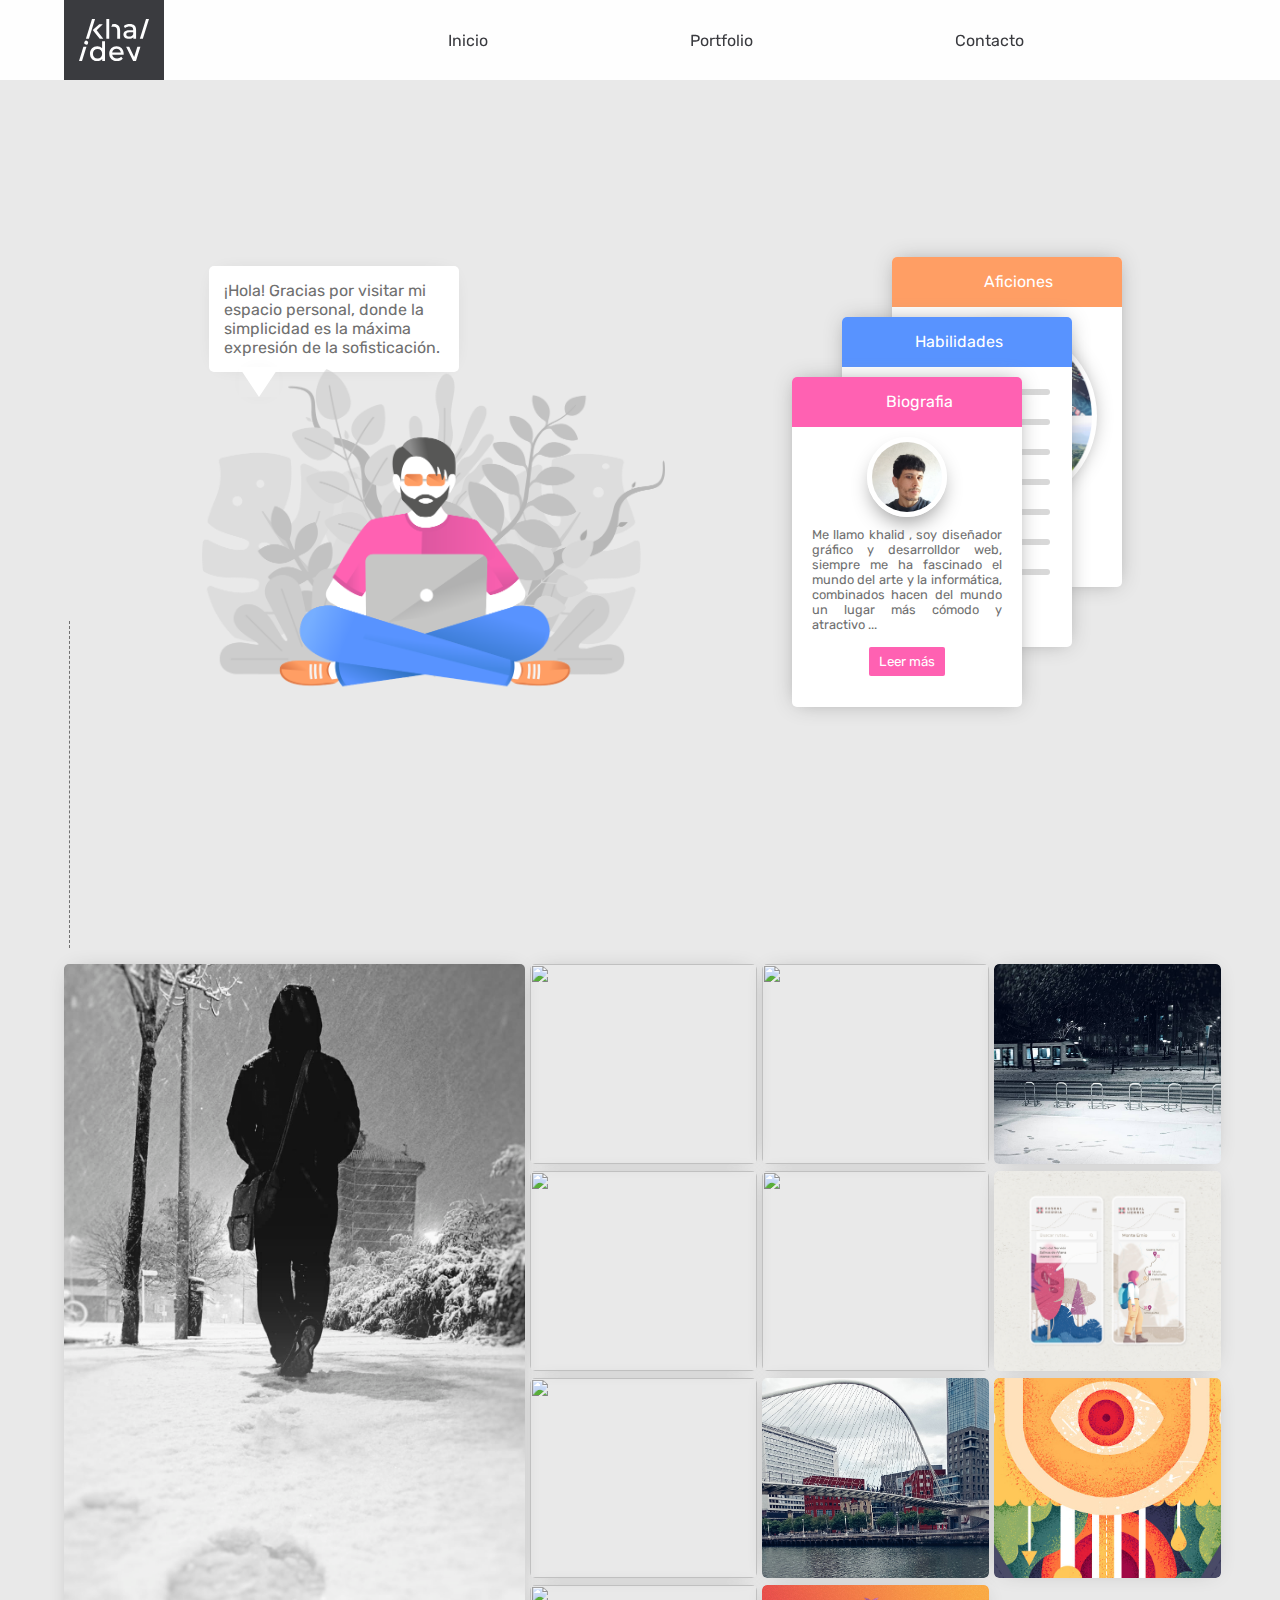
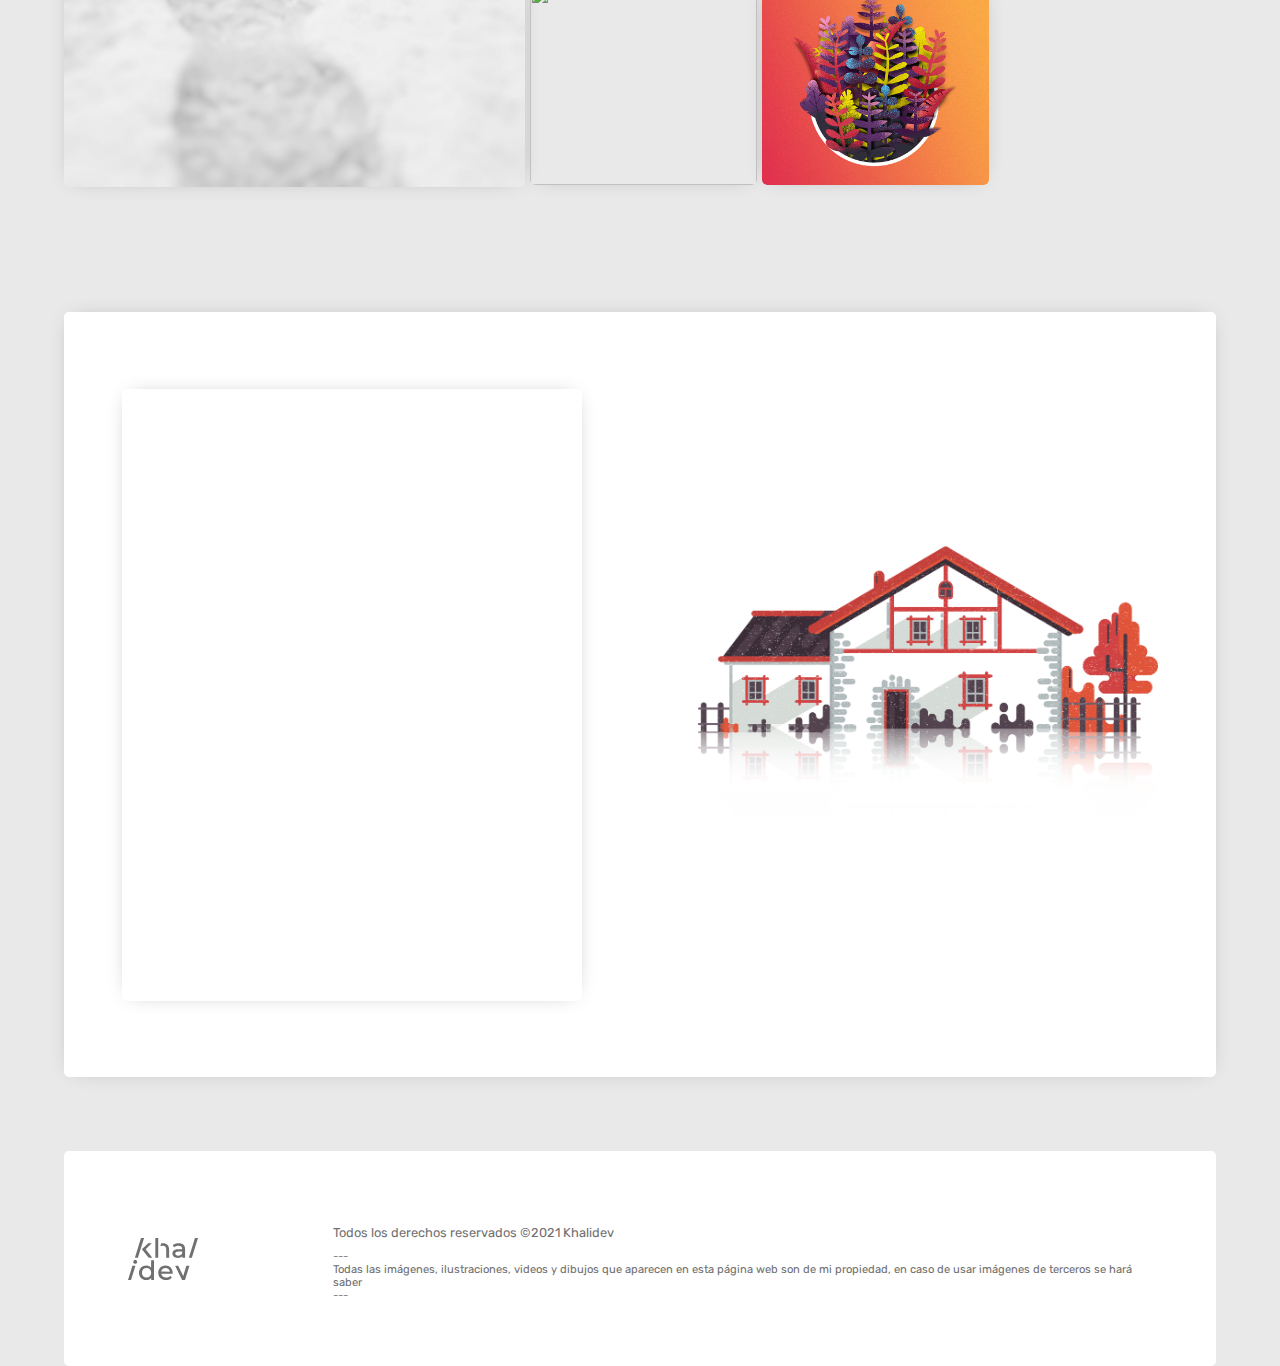
==== index.html @ 87f16b7a "Update index.html" ====
<!DOCTYPE html>
<html lang="es">
  <head>
    
    <meta charset="UTF-8" />
    <meta http-equiv="X-UA-Compatible" content="IE=edge" />
    <meta name="viewport" content="width=device-width, initial-scale=1.0" />
    <link rel="stylesheet" href="style.css" />
    
    <link href="https://kit-pro.fontawesome.com/releases/v5.15.3/css/pro.min.css" rel="stylesheet">
    <title>Document</title>
  </head>
  <body id="body" >

    
    <header class="header" id="header">

      <svg class="logo" width="200px" xmlns="http://www.w3.org/2000/svg" viewBox="0 0 335.18 202.03"><defs>
       <linearGradient id="grad1"
       x1="100%" y1="20%" x2="50%" y2="100%">
       <stop offset="0" stop-color="#cea345"/>
       <stop offset="1" stop-color="#80571b"/>
   </linearGradient>
      </defs><path class="h" d="M211.08,146.17V89.8H197.24v94.73h13.84V148.86a22.43,22.43,0,0,1,.13-3.08Z" transform="translate(-66.35 -89.8)"/><path class="h" d="M225.49,127.65a29.51,29.51,0,0,1,4.55-.57,34,34,0,0,1,3.78,0H234a17.45,17.45,0,0,1,5.76,1.41c.13,0,.19.06.32.12,6.15,2.57,9.29,8.52,9.29,17.56v38.36h13.83V144.76c0-19.28-10.5-30.24-28.88-30.24a39.64,39.64,0,0,0-8.91,1l-4,13.13a.53.53,0,0,0,.19-.06A28.27,28.27,0,0,1,225.49,127.65Z" transform="translate(-66.35 -89.8)"/><path class="r" d="M326.48,177.1v7.43h13.2V142.77c0-18.51-10.31-28.25-29.85-28.25-11.27,0-21.27,3.14-28.57,8.84l-.45.45,5.9,10.63.7-.64c5.19-4.42,13.2-7.11,21-7.11,11.34,0,17.42,5.38,17.42,15.63v1.6h-18.7c-24.34,0-28,12.88-28,20.63,0,12.42,10.44,20.75,25.88,20.75C314.57,185.3,321.94,182.48,326.48,177.1Zm-33.69-13c0-6.6,4.93-9.8,14.93-9.8h18.12v8.58C323,170.12,316,174.22,307,174.22S292.79,170.5,292.79,164.1Z" transform="translate(-66.35 -89.8)"/><path class="t" d="M177,230.52c-5.58-6.08-13.58-9.48-22.87-9.48C133.51,221,119,235.58,119,256.4c0,18.06,10.83,31.45,27.16,34.65a40,40,0,0,0,8,.77,36,36,0,0,0,7.56-.77,28.3,28.3,0,0,0,15.88-9.28v9.28h13.26V196.26H177Zm-21.85,49c-13,0-22.09-9.55-22.09-23.13s9.09-23.06,22.09-23.06,22,9.48,22,23.06S168.1,279.53,155.16,279.53Z" transform="translate(-66.35 -89.8)"/><path class="y" d="M246.05,221c-20.24,0-34.84,14.8-34.84,35.36,0,18.06,11.53,31.45,28.89,34.65a43.26,43.26,0,0,0,8.39.77,44.31,44.31,0,0,0,8.39-.77,32.1,32.1,0,0,0,19-10.5l.38-.51-7.75-9.16-.64.7c-4.74,5.25-11.15,7.88-19,7.88-12.68,0-21.84-7-23.7-18.25H280l.13-.71c.06-1.15.25-2.69.25-3.71C280.38,235.65,266.23,221,246.05,221Zm-20.88,29.79C226.71,240.13,235,233,246.05,233s19.28,7.17,20.82,17.87Z" transform="translate(-66.35 -89.8)"/><polygon class="u" points="66.12 53.51 74.2 63.57 99.15 94.54 99.37 94.82 116.47 94.82 84.54 54.3 84.6 54.23 113.94 25.42 96.9 25.42 76.58 43.99 66.12 53.51"/><path class="i" d="M107.22,197.16a9.12,9.12,0,1,0,2.87,6.62,9.48,9.48,0,0,0-.5-3A9.13,9.13,0,0,0,107.22,197.16Z" transform="translate(-66.35 -89.8)"/><polygon class="o" points="0 201.24 14.5 201.24 35.61 133.09 21.11 133.09 0 201.24"/><polygon class="p" points="62.29 0.05 33.01 94.79 47.51 94.79 76.8 0.05 62.29 0.05"/><polygon class="p" points="279.47 133.1 264.54 181.47 264.22 182.49 240.39 133.1 229.31 133.1 225.66 133.1 259.23 201.26 272.87 201.26 294.01 133.1 287.6 133.1 279.47 133.1"/><polygon class="p" points="320.68 0 291.3 94.74 305.8 94.74 335.18 0 320.68 0"/>
     </svg>

     <i class="far fa-adjust" id="btn-modo"></i>
     <i class="far fa-align-right" id="btn-menu"></i>
     
     

     <nav id="menu" class="menu">

      
       <a id="menu-home" href="#home">Inicio</a>

       <a id="menu-portfolio" href="#portfolio">Portfolio</a>

       <a id="menu-contacto" href="#contacto">Contacto</a>
     </nav> 
   
    </header>
    
      

      <section id="home" class="home">
        

        <div class="media">

          <a href="https://www.behance.net/khalidev" target="_blanc"><i class="fab fa-behance"></i></a>
          <a href="mailto:khalidev21@gmail.com"><i class="fal fa-envelope-open"></i></a>
          <a href=""><i class="fab fa-instagram"></i></a>
          <a href=""><i class="fab fa-whatsapp"></i></a>
          <div class="linea"></div>
         

        </div>
    
        <div class="bienvenida">
          <div class="imagen">
            <div class="texto"><p>¡Hola! Gracias por visitar mi espacio personal, donde la simplicidad es la máxima expresión de la sofisticación.</p></div>

            <img id="coding" src="fotos/coding.png" alt="">
          </div>

       

          </div>
       <div class="tarjetas" id="tarjetas">
         

       <article id="biografia" class="biografia">
          <div  class="a" id="biografia-a">
            <i class="fas fa-user-astronaut"></i>
            <p>Biografia</p>
          </div>
          <div class="b">
            <div class="imagen"><img src="fotos/khalid-img.jpg" width="80px">
            </div>
            <div class="texto">
              
            
              <p> Me llamo <strong> khalid </strong>, soy diseñador gráfico y desarrolldor web, siempre me ha fascinado el mundo del arte y la informática, combinados hacen del mundo un lugar más cómodo y atractivo ... </p>
              <button>Leer más</button>
            </div>
          </div>

       </article>

       <article id="habilidades" class="habilidades">
          <div class="a" id="habilidades-a">
            <i class="fas fa-drafting-compass"></i>
            <p>Habilidades</p>
          </div>
          <div class="b">
            <div class="habilidad">
              <p>HTML</p>
              <div class="barra">
                <div class="progreso">

                </div>
              </div>
            </div>
            <div class="habilidad">
              <P>Css</P>
              <div class="barra">
                <div class="progreso">

                </div>
              </div>
            </div>
            <div class="habilidad" >
              <p>JS</p>
              <div class="barra" >
                <div class="progreso-js">

                </div>
              </div>
            </div>
            <div class="habilidad">
              <p>Ps</p>
              <div class="barra">
                <div class="progreso">

                </div>
              </div>
            </div>
            <div class="habilidad">
              <p>Ai</p>
              <div class="barra">
                <div class="progreso">

                </div>
              </div>
            </div>
            <div class="habilidad">
              <p>In</p>
              <div class="barra">
                <div class="progreso">

                </div>
              </div>
            </div>
            <div class="habilidad">
              <p>Ae</p>
              <div class="barra">
                <div class="progreso-ae">

                </div>
              </div>
            </div> 
            <button> <a href="habilidades.html"> Leer mas</a></button>
          </div>
          

       </article>

       <article id="aficiones" class="aficiones">
          <div class="a" id="aficiones-a">
            <i class="far fa-bow-arrow"></i>
            <p>Aficiones</p>
          </div>
          <div class="b">
           <div ><img src="fotos/aficiones.png" alt=""></div>
           <button>saber mas</button>
          </div>
          
        

       </article>
       

      </div>

    </section>
    <section id="portfolio" class="portfolio">
      <article class="texto">
       
        
        <a href="https://www.behance.net/khalidev" target="_blank"><img src="fotos/fotografia/music-app.jpg" alt=""></a>
     
      </article>
      <article class="galeria">

        <div><a href="https://www.behance.net/gallery/64428517/A-STRANGE-NIGHT" target="_blank"><img src="https://mir-s3-cdn-cf.behance.net/project_modules/1400_opt_1/34a15764428517.5ad1f5fb1f01d.jpg" alt=""></a></div>

        <div><a href="https://www.behance.net/gallery/63080937/Ilustracion-monumentos-de-Avila-1" target="_blank"><img src="https://mir-s3-cdn-cf.behance.net/project_modules/1400_opt_1/d53bc663080937.5aa58a9c03fe1.jpg" alt=""></a></div>

        <div><a href="https://www.behance.net/gallery/67182737/Floristeria-Prototipo"target="_blank"><img src="fotos/fotografia/foto-portada.jpg" alt="tranvia-vitoria"></a>
        </div>

        <div><a href="https://www.behance.net/gallery/62790131/Illustration-Riding-a-bicycle"target="_blank"><img src="https://mir-s3-cdn-cf.behance.net/project_modules/fs/9aab5d62790131.5a9c0e8bc2533.jpg" alt=""></a></div>
        <div><a href="https://www.behance.net/gallery/62873861/Illustration-paper-cutout-effect"target="_blank"><img src="https://mir-s3-cdn-cf.behance.net/project_modules/1400_opt_1/26221262873861.60de1290b6547.jpg" alt=""></a></div>
        <div><a href="https://www.behance.net/gallery/109881727/EH-web" target="_blank"><img src="fotos/app.jpg" alt=""></a></div>
     

        <div><a href="https://www.behance.net/gallery/66585947/Prototipo-diseno-web" target="_blank"><img src="https://mir-s3-cdn-cf.behance.net/project_modules/1400_opt_1/b67de166585947.60ddee6d0ebde.jpg" alt=""></a></div>
         <div><a href="https://www.behance.net/gallery/67182737/Floristeria-Prototipo"target="_blank"><img src="fotos/fotografia/foto-portada2.jpg" alt="bilbao"></a>
        </div>

        <div><a href="https://www.behance.net/gallery/63915689/The-last-amazigh"target="_blank"><img src="fotos/bereber.jpg" alt=""></a></div>
        <div><a href="https://www.behance.net/gallery/65014343/landscape-illustration"target="_blank"><img src="https://mir-s3-cdn-cf.behance.net/project_modules/1400_opt_1/89a29e65014343.5ae5e5d813767.jpg" alt=""></a></div>
        <div><a href="https://www.behance.net/gallery/67182737/Floristeria-Prototipo"target="_blank"><img src="fotos/floresteria.png"></a>
        </div>

      </article>
      
    </section>
    <section id="contacto" class="contacto">
      <article class="lienzo">
       
        
        <div class="formulario">
          <iframe src="https://www.google.com/maps/embed?pb=!1m18!1m12!1m3!1d46798.21063918236!2d-2.7121776652515006!3d42.85409453656936!2m3!1f0!2f0!3f0!3m2!1i1024!2i768!4f13.1!3m3!1m2!1s0xd4fc2377d3d8f5b%3A0x9c6eb78c91ab49c9!2sVitoria-Gasteiz%2C%20%C3%81lava!5e0!3m2!1ses!2ses!4v1626201306445!5m2!1ses!2ses" width="100%" height="100%" style="border-radius: 5px;" allowfullscreen="" loading="lazy"></iframe>
        </div>
        <div class="ilustracion"><img id="etxe" src="fotos/etxe2.png" alt=""></div>
      </article>

    </section>
    <footer>
      <div ><svg class="logofoter" width="70px" xmlns="http://www.w3.org/2000/svg" viewBox="0 0 335.18 202.03"><defs>
        <linearGradient id="grad1"
        x1="100%" y1="20%" x2="50%" y2="100%">
        <stop offset="0" stop-color="#cea345"/>
        <stop offset="1" stop-color="#80571b"/>
    </linearGradient>
       </defs><path class="h" d="M211.08,146.17V89.8H197.24v94.73h13.84V148.86a22.43,22.43,0,0,1,.13-3.08Z" transform="translate(-66.35 -89.8)"/><path class="h" d="M225.49,127.65a29.51,29.51,0,0,1,4.55-.57,34,34,0,0,1,3.78,0H234a17.45,17.45,0,0,1,5.76,1.41c.13,0,.19.06.32.12,6.15,2.57,9.29,8.52,9.29,17.56v38.36h13.83V144.76c0-19.28-10.5-30.24-28.88-30.24a39.64,39.64,0,0,0-8.91,1l-4,13.13a.53.53,0,0,0,.19-.06A28.27,28.27,0,0,1,225.49,127.65Z" transform="translate(-66.35 -89.8)"/><path class="r" d="M326.48,177.1v7.43h13.2V142.77c0-18.51-10.31-28.25-29.85-28.25-11.27,0-21.27,3.14-28.57,8.84l-.45.45,5.9,10.63.7-.64c5.19-4.42,13.2-7.11,21-7.11,11.34,0,17.42,5.38,17.42,15.63v1.6h-18.7c-24.34,0-28,12.88-28,20.63,0,12.42,10.44,20.75,25.88,20.75C314.57,185.3,321.94,182.48,326.48,177.1Zm-33.69-13c0-6.6,4.93-9.8,14.93-9.8h18.12v8.58C323,170.12,316,174.22,307,174.22S292.79,170.5,292.79,164.1Z" transform="translate(-66.35 -89.8)"/><path class="t" d="M177,230.52c-5.58-6.08-13.58-9.48-22.87-9.48C133.51,221,119,235.58,119,256.4c0,18.06,10.83,31.45,27.16,34.65a40,40,0,0,0,8,.77,36,36,0,0,0,7.56-.77,28.3,28.3,0,0,0,15.88-9.28v9.28h13.26V196.26H177Zm-21.85,49c-13,0-22.09-9.55-22.09-23.13s9.09-23.06,22.09-23.06,22,9.48,22,23.06S168.1,279.53,155.16,279.53Z" transform="translate(-66.35 -89.8)"/><path class="y" d="M246.05,221c-20.24,0-34.84,14.8-34.84,35.36,0,18.06,11.53,31.45,28.89,34.65a43.26,43.26,0,0,0,8.39.77,44.31,44.31,0,0,0,8.39-.77,32.1,32.1,0,0,0,19-10.5l.38-.51-7.75-9.16-.64.7c-4.74,5.25-11.15,7.88-19,7.88-12.68,0-21.84-7-23.7-18.25H280l.13-.71c.06-1.15.25-2.69.25-3.71C280.38,235.65,266.23,221,246.05,221Zm-20.88,29.79C226.71,240.13,235,233,246.05,233s19.28,7.17,20.82,17.87Z" transform="translate(-66.35 -89.8)"/><polygon class="u" points="66.12 53.51 74.2 63.57 99.15 94.54 99.37 94.82 116.47 94.82 84.54 54.3 84.6 54.23 113.94 25.42 96.9 25.42 76.58 43.99 66.12 53.51"/><path class="i" d="M107.22,197.16a9.12,9.12,0,1,0,2.87,6.62,9.48,9.48,0,0,0-.5-3A9.13,9.13,0,0,0,107.22,197.16Z" transform="translate(-66.35 -89.8)"/><polygon class="o" points="0 201.24 14.5 201.24 35.61 133.09 21.11 133.09 0 201.24"/><polygon class="p" points="62.29 0.05 33.01 94.79 47.51 94.79 76.8 0.05 62.29 0.05"/><polygon class="p" points="279.47 133.1 264.54 181.47 264.22 182.49 240.39 133.1 229.31 133.1 225.66 133.1 259.23 201.26 272.87 201.26 294.01 133.1 287.6 133.1 279.47 133.1"/><polygon class="p" points="320.68 0 291.3 94.74 305.8 94.74 335.18 0 320.68 0"/>
      </svg></div>
      <div class="texto"><p>Todos los derechos reservados &copy;2021 Khalidev</p>
      <p>---<br>Todas las imágenes, ilustraciones, videos y dibujos que aparecen en esta página web son de mi propiedad, en caso de usar imágenes de terceros se hará saber<br>---</p>
    </div>
    </footer>
 
    
  
  <script src="app.js"> </script>
  </body>
</html>
---- style.css ----
@import url('https://fonts.googleapis.com/css2?family=Roboto+Slab:wght@200;300;400&display=swap');
@import url('https://fonts.googleapis.com/css2?family=Rubik:wght@300;400;500&display=swap');




*{
    margin: 0;
    padding: 0;
    box-sizing: border-box;
    font-family:rubik;
    scroll-behavior: smooth;
    font-weight: 400;

}
body{
  
    --c-p3: #FF61B2;
    --c-p2:#5893FF;
    --c-p1: #ff9e64;
    --c-shadow:rgb(153, 153, 153);
  

    --c-a: #ffffff;
    --c-b:#e9e9e9;
    --c-pr:linear-gradient(to right,var(--c-b),var(--c-b));
    --c-c:#d8d8d8;
    --c-d:#707070;
    --c-e:#303136;
    --c-none:white;
  

    
    background: var(--c-pr);
    transition: all 1s ease;
    height: auto;
    

}
.darkmode{
    --c-p3:  #f7768e;
    --c-p2: #abce6a;
    --c-p1:  #ff9e64;
    --c-shadow:rgb(13, 13, 20);
  

    --c-a: #2e2e35;
    --c-b:#1a191d;
    --c-pr:linear-gradient(to right,var(--c-b),var(--c-b));
    --c-c:#f8f8f8;
    --c-d:#d2d3e4;
    --c-e:#ffffff;
    --c-none:white;
    transition: all 1s ease;
}
/*HEADER***********/
body::-webkit-scrollbar{
    width: 7px;
    background:var(--c-a);
}
body::-webkit-scrollbar-thumb{
    background: var(--c-e);
    border-radius: 50px;
}

.header{
    
    width: 100%;
    height: 80px;
    display: flex;
    justify-content: space-between;
    align-items: center;
    background: var(--c-a);
    top: 0;
    position: fixed;
    z-index: 99;
    filter: opacity(.95);
    

}

.logo{
    width: 100px;
    height: 100%;
    margin-left: 5%;
    fill: var(--c-a);
    background: var(--c-e);
    padding: 15px;
}
.menu{
    width: 45%;
    display: flex;
    justify-content: space-between;
    margin-right: 20%;
}
.menu a{
    color: var(--c-e);
    text-decoration: none;
}
#btn-menu{
    display: none;
    font-size: 1.2em;
    color: var(--c-e);
    cursor: pointer;
}
#btn-modo{
    position: absolute;
    right: 5%;
    font-size: 1.2em;
    color: var(--c-e);
    cursor: pointer;
}
#atras{
    position: absolute;
    right: 15%;
    font-size: 1.2em;
    color: var(--c-p2);
    cursor: pointer;
    text-decoration: none;
    display: flex;
    justify-content: center;
    align-items: center;
    gap: 10px;
    padding: 10px;
    line-height: 10px;

}
#atras i{
    color: var(--c-p2);
}



/*HEADER MEDIA QUERY*******/

@media screen and (max-width: 500px) {
   
  
    .menu{
        
        display:block;
        width: 100%;
        height:250px;
        background: var(--c-a);
        padding: 50px 5% ;
        position: absolute;
        right: 0;
        top: 80px;
        margin-right: 0;
        z-index: 999;
        clip-path: circle(0px at 50% 0%);
        transition: all 0.5s ease-in-out; 
    }

    .menu.efecto{
        clip-path: circle(600px at 100% 0%);
    }
    .menu a{
        
        display:block ;
        margin-top: 5px;
        width: 100px;
        padding-left: 15px;
        line-height: 30px;
        color: var(--c-e);
        border-left: 1px solid var(--c-d);
        
    }
    .pub{
       
        height: 90px;
        width: 60%;
        position: absolute;
        right: 5%;
        top: 20px;
        display: flex;
        justify-content: center;

    }
    .pub img{
       display: block;
       object-fit: cover;
    }
    #btn-menu{
        display: block;
        position: absolute;
        right: 15%;
    }
    #btn-modo{
        display: block;
        position: absolute;
        right: 5%;
    }
   
  
}


/*MAIN************/
.home{
    
    display: grid;
    grid-template-columns: 10% 45% 45%;
    grid-template-rows: 1fr;
    height: 100vh;
    margin-left: 5%;
    margin-right: 5%;
    padding-top:5%;
    position: relative;
    
}
.media{
    height:100%;
    width: 50px;
    padding: 10px 10px 10px 0px;
    display: flex;
    flex-direction: column;
    justify-content: space-between;
    margin: 50% 0%;

}
.media a{
    width: 30px;
    height: 30px;
    display: flex;
    align-items: center;
    color: var(--c-d);
    text-decoration: none;
}
.media i{
    font-weight: 400;
}
.media .linea{
    width: 1px;
    border-right: 1px dashed var(--c-d);
    height: 40%;
    margin-left: 5px;
}
.bienvenida{
    display: flex;
    justify-content: center;
    flex-direction: column;
    align-items: center;
    height: 100%;
    width: 100%;
    padding-top: 100px;
}
.bienvenida .imagen{
    width: 100%;
    padding-right: 10px;
    position: relative;
}
.bienvenida .imagen img{
    width: 100%;
}
.bienvenida .imagen .texto{
    background: var(--c-a);
    border-radius: 5px;
    display: flex;
    top: -80px;
    left: 30px;
    color: var(--c-d);
    box-shadow: 0px 0px 20px -15px var(--c-shadow);
    position: absolute;
    padding: 15px;
    width: 250px;
    z-index: -2;

}

.bienvenida .imagen .texto::after{
    content: "";
    position: absolute;
    left: 30px;
    bottom: -25px;
    border-bottom: 0px solid transparent;
    border-top: 30px solid var(--c-a);
    border-left: 20px solid transparent;
    border-right: 20px solid transparent;
    z-index: 1;
    box-shadow: 0px 0px 20px -13px var(--c-shadow);
}

/*TARJETAS**************/
.tarjetas{
    width: 100%;
    height: 100%;
    display: flex;
    justify-content: center;
    align-items: center;
    position: relative;
    color: var(--c-none);

}

/*BIOGRAFIA************/
.biografia{
    width: 230px;
    height: 330px;
    background: var(--c-a);
    border-radius: 5px;
    position: absolute;
    overflow: hidden;
    box-shadow: 0px 0px 20px -5px var(--c-shadow);
    z-index: 3;
    cursor: pointer;
    transform: translate(-50px, 60px);
    transition: all .5s ease-in-out;

}


.biografia .a{
    width: 100%;
    height: 15%;
    background: var(--c-p3);
    display: flex;
    justify-content: space-between;
    padding: 0 30% 0 10%;
    align-items: center;
}
.biografia .b{
    width: 100%;
    display: flex;
    justify-content: space-evenly;
    align-items: center;
    flex-direction: column;
}
.biografia .b p{
    font-size: .8em;
    margin: 10px 20px 15px 20px;
    text-align: justify;
    color: var(--c-d);
}
.biografia .b .texto {
    display: flex;
    flex-direction: column;
    justify-content: center;
    align-items: center;

}
.biografia .b .texto button{
    color: var(--c-e);
    padding:  7px 10px;
    text-align: center;
    border-radius: 2px;
    background: var(--c-p3);
    border: none;
    color: var(--c-none);
    transition: all .5s ease-in-out;
}
.biografia .b .texto button:hover{
    padding: 7px 30px;
    cursor: pointer;
}


.biografia .imagen {
   width: 80px;
   height: 80px;
   border-radius: 100px;
   overflow: hidden;
   object-fit: cover;
   border: 5px solid var(--c-a);
   box-shadow: 0px 10px 20px -5px var(--c-shadow);
   margin-top: 10px;
   
}


/*AFICIONES*************/

.aficiones{
    width: 230px;
    height: 330px;
    background: var(--c-a);
    border-radius: 5px;
    position: absolute;
    overflow: hidden;
    box-shadow: 0px 0px 20px -5px var(--c-shadow);
    z-index: 1;
    transform: translate(50px, -60px);
    cursor: pointer;
    transition: all .5s ease-in-out;
}

.aficiones .a{
    width: 100%;
    height: 15%;
    background: var(--c-p1);
    display: flex;
    justify-content: space-between;
    padding: 0 30% 0 10%;
    align-items: center;
}
.aficiones .b{
    margin-top: 10px;
    height: 80%;
    width: 100%;
    display: grid;
    grid-template-rows: 75% 25%;
    place-items: center;
}
.aficiones .b div{
    background: var(--c-a);
    width: 180px;
    height: 180px;
    display:flex;
    border-radius: 100%;
    justify-content: center;
    align-items: center;
    flex-direction: column;
    box-shadow: 0px 0px 20px -5px var(--c-shadow);
    overflow: hidden;
    transition: all .5s ease-in-out;
}


.aficiones .b button{
    color: var(--c-e);
    padding:  7px 10px;
    text-align: center;
    border-radius: 2px;
    background: var(--c-p1);
    border: none;
    color: var(--c-none);
    transition: all .5s ease-in-out;
}
.aficiones .b button:hover{
    padding: 7px 30px;
    cursor: pointer;
    
}

.aficiones .b  img{
    width:95%;
    transition: all .5s ease-in-out;
}
.aficiones .b  img:hover{
    transform: scale(1.2);
}
/*HABILIDADES*************/

.habilidades{
    width: 230px;
    height: 330px;
    background: var(--c-a);
    border-radius: 5px;
    position: absolute;
    overflow: hidden;
    box-shadow: 0px 0px 20px -5px var(--c-shadow);
    z-index: 2;
    cursor: pointer;
    transition: all .5s ease-in-out;

    
}

.habilidades .a{
    width: 100%;
    height: 15%;
    background: var(--c-p2);
    display: flex;
    justify-content: space-between;
    padding: 0 30% 0 10%;
    align-items: center;
    
}
.a i, .a p{
    color: var(--c-none);
}
.habilidades .b{

display: flex;
justify-content: center;
align-items: center;
flex-direction: column;
margin-top: 10px;
margin-left: 10px;

}

.habilidades .b button{
    color: var(--c-e);
    padding:  7px 10px;
    text-align: center;
    border-radius: 2px;
    background: var(--c-p2);
    border: none;
    color: var(--c-none);
    transition: all .5s ease-in-out;
    margin-top: 7px;
}
.habilidades .b button a{
    text-decoration: none;
    color: inherit;
}

.habilidades .b button:hover{
    padding: 7px 30px;
    cursor: pointer;
}

.b .habilidad{
    width: 100%;
    height: 30px;
    display: flex;
    justify-content: space-between;
    align-items: center;
}
.habilidad p{
    color: var(--c-d);
    font-size: 0.8em;
    height: 100%;
    width: 60px;
    display: flex;
    justify-content: center;
    align-items: center;
}
.b .habilidad .barra{
    width: 60%;
    height: 20%;
    background: var(--c-c);
    margin-right: 10%;
    border-radius: 50px;
}
.barra .progreso{
    background: var(--c-p2);
    height: 100%;
    width: 10%;
    border-radius: 100px;
    transition: all 2s ease-in-out;
}
.barra .progreso-js{
    background: var(--c-p2);
    height: 100%;
    width: 10%;
    border-radius: 100px;
    transition: all 2s ease-in-out;
}
.barra .progreso-ae{
    background: var(--c-p2);
    height: 100%;
    width: 10%;
    border-radius: 100px;
    transition: all 2s ease-in-out;
}
.habilidades:hover .progreso:nth-child(1){
    width: 100%;
}
.habilidades:hover .progreso-js{
    width: 80%;
}
.habilidades:hover .progreso-ae{
    width: 70%;
}

.js-scale{
    transform: scale(1.3);
}

@media screen and (max-width: 1000px) {
    .media{
        margin-top: 100%;
    }
}
@media screen and (max-width: 800px) {
 body{
     height: auto;
 }   

.tarjetas{
    position: absolute;
    bottom: -50px;
    height: 60%;
    
}

.bienvenida{
    justify-content: center;
    padding-top: 20%;
}

.home{
height:auto;
grid-template-columns: 12% 88%;
grid-template-rows:600px 500px;
}


}
@media screen and (max-width: 400px){
 
    .media{
        margin-top: 70px;
    }
    .home{
        height:auto;
        grid-template-columns: 12% 88%;
        grid-template-rows:500px 400px;
        }
    
    
}

/*PORTFOLIO*/

.portfolio{
    display: grid;
    grid-template-columns: 40% 60%;
    margin:  0 5%;
    padding-top: 5%;
    gap: 5px;
    height: auto;
}
.portfolio .texto {
    display: grid;
    justify-content: center;
    align-items: left;
    flex-direction: column;
    border-radius: 5px;
    position: relative;
    overflow: hidden;
    box-shadow: 0px 0px 20px -10px var(--c-shadow);
}
.portfolio .texto img{
    width: 100%;
    height: 100%;
    object-fit: cover;
    transition: all .4s ease-in-out;
    
}
.portfolio .texto:hover img{
    transform: scale(1.2);
    
}

.portfolio .galeria{
    width: 100%;
    height: 100%;
    display: grid;
    grid-template-columns: repeat( auto-fit, minmax(200px, 1fr) );
    gap: 5px;

}
.galeria div{
    border-radius: 5px;
    overflow: hidden;
    width: 100%;
    height: 200px;
    box-shadow: 0px 0px 20px -10px var(--c-shadow);

}
.galeria div img{
    width: 100%;
    height: 100%;
    object-fit: cover;
    border-radius: 5px;
    position: relative;
    transition: all .2s ease-in-out;
}
.galeria div:hover img{
    transform: scale(1.3);
    
}

@media screen and (max-width: 800px) {
    .portfolio{
        grid-template-columns: 1fr;
        margin-top: 5%;

    }
    .portfolio .texto{
        padding: 0 0 5px 0;
    }
   
}

/*CONTACTO*/

.contacto{
    
    height: 100vh;
    margin: 0 5%;
    display: flex;
    justify-content: center;
    align-items: center;

}
.contacto .lienzo{
    margin-top: 10%;
    width: 100%;
    height: 85%;
    background: var(--c-a);
    border-radius: 5px;
    display: grid;
    grid-template-columns: 50% 50%;
    box-shadow: 0px 0px 20px -10px var(--c-shadow);
    

}
.lienzo .ilustracion {
    display: flex;
    justify-content: center;
    align-items: center;
    
}
.lienzo .formulario{
    display: flex;
    justify-content: center;
    align-items: center;
    flex-direction: column;
}
.lienzo .ilustracion img{
    width: 100%;
    padding: 10%;
    transition: all .5s ease-in-out;
}
.lienzo .formulario iframe{
    display: flex;
    justify-content: space-around;
    align-items: center;
    flex-direction: column;
    width: 80%;
    height: 80%;
    box-shadow: 0px 0px 20px -10px var(--c-shadow);
    border: none;


}


@media screen and (max-width: 600px){
    .contacto{
        padding-top: 5%;
    }
    .contacto .lienzo{
        grid-template-columns: 1fr;
        grid-template-rows: 50% 50%;
        row-gap: 20px;
        padding-top: 5%;
    }
    .lienzo .formulario form{
        height: 80%;
    }
   
}

/*footer*/

footer{
    margin-top: 5%;
    background: var(--c-a);
    margin: 5% 5% 0 5%;
    padding: 5%;
    color: var(--c-d);
    display: grid;
    grid-template-columns: 20% 80%;
    border-radius: 5px;
}
footer div:first-child{
    display: flex;
    align-items: center;
    margin-right: 20px;
}
footer .logofoter{
    fill: var(--c-d);
    
}
footer .texto p:first-child{
    padding-top: 10px;
    font-size: .8em;
}
footer .texto p:last-child{
    padding-top: 10px;
    font-size: .7em;
}
@media screen and (max-width: 600px){
footer{
    padding: 10%;
}
}
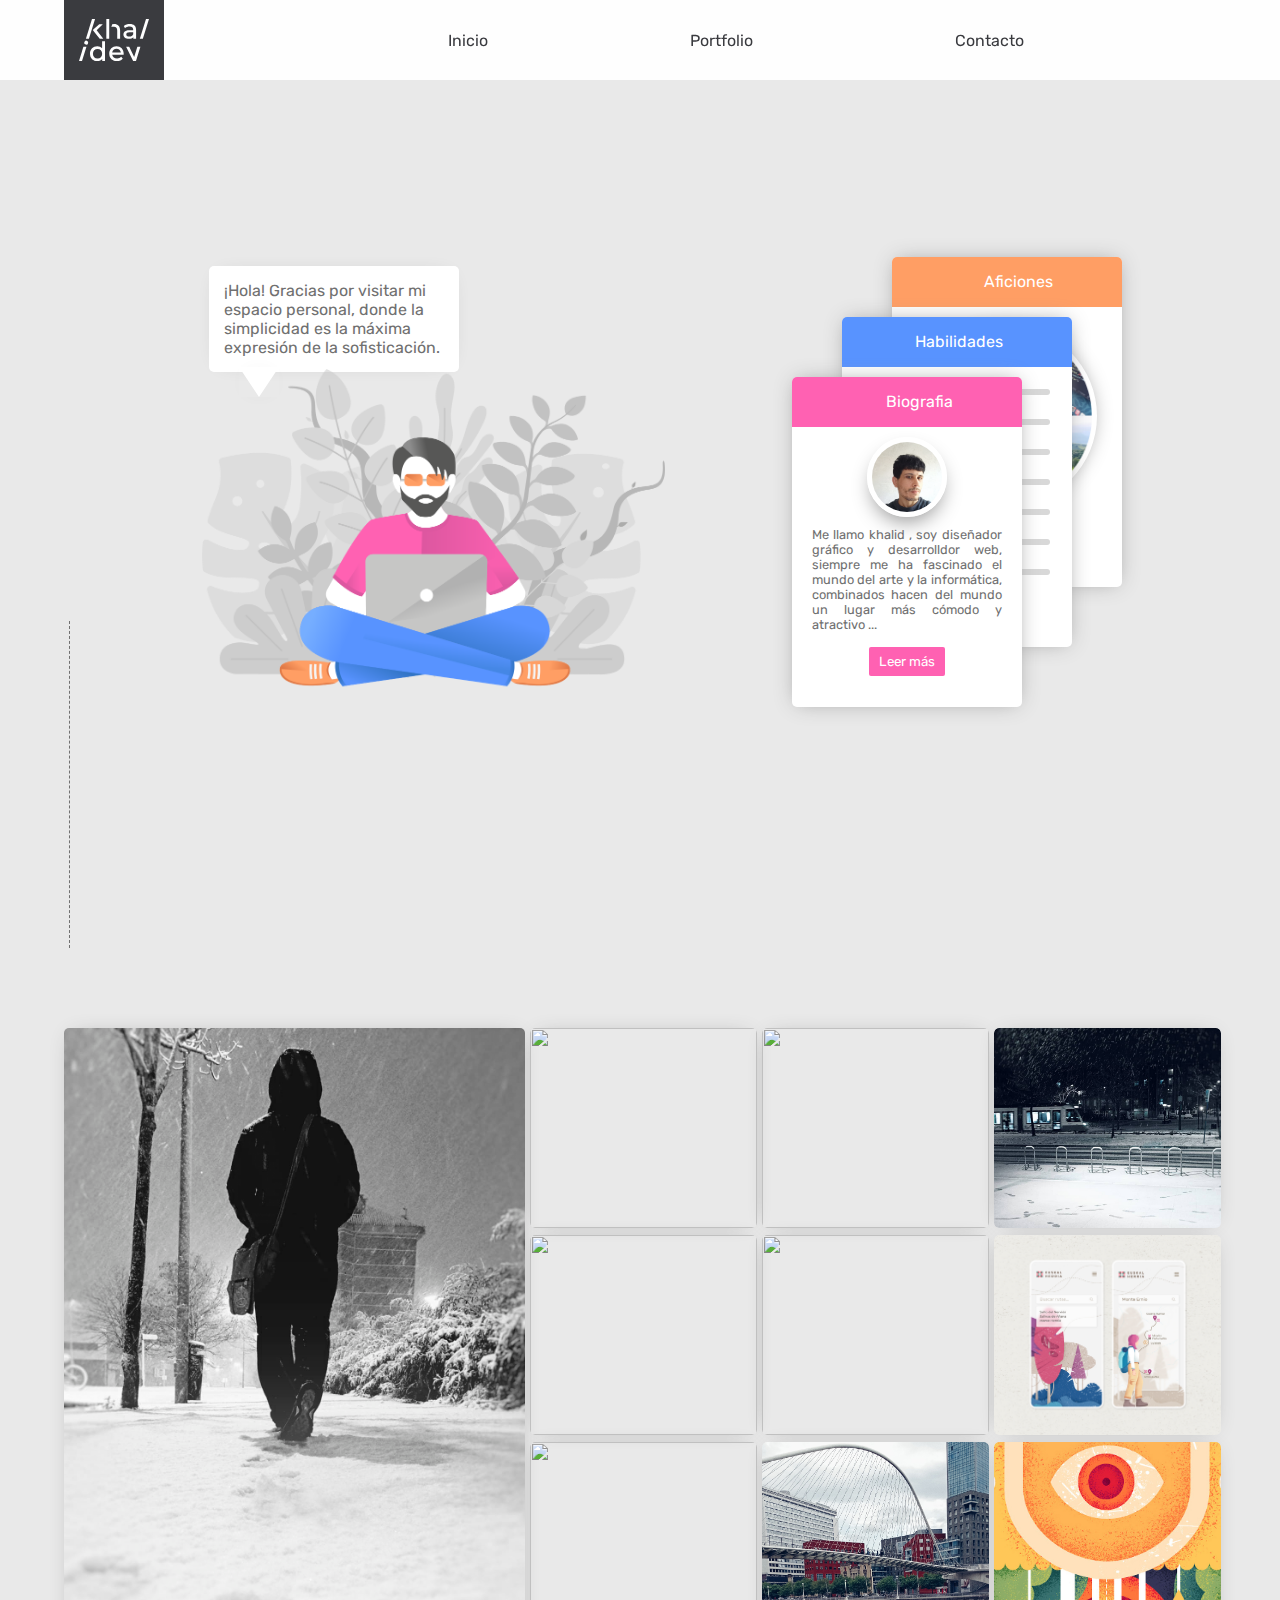
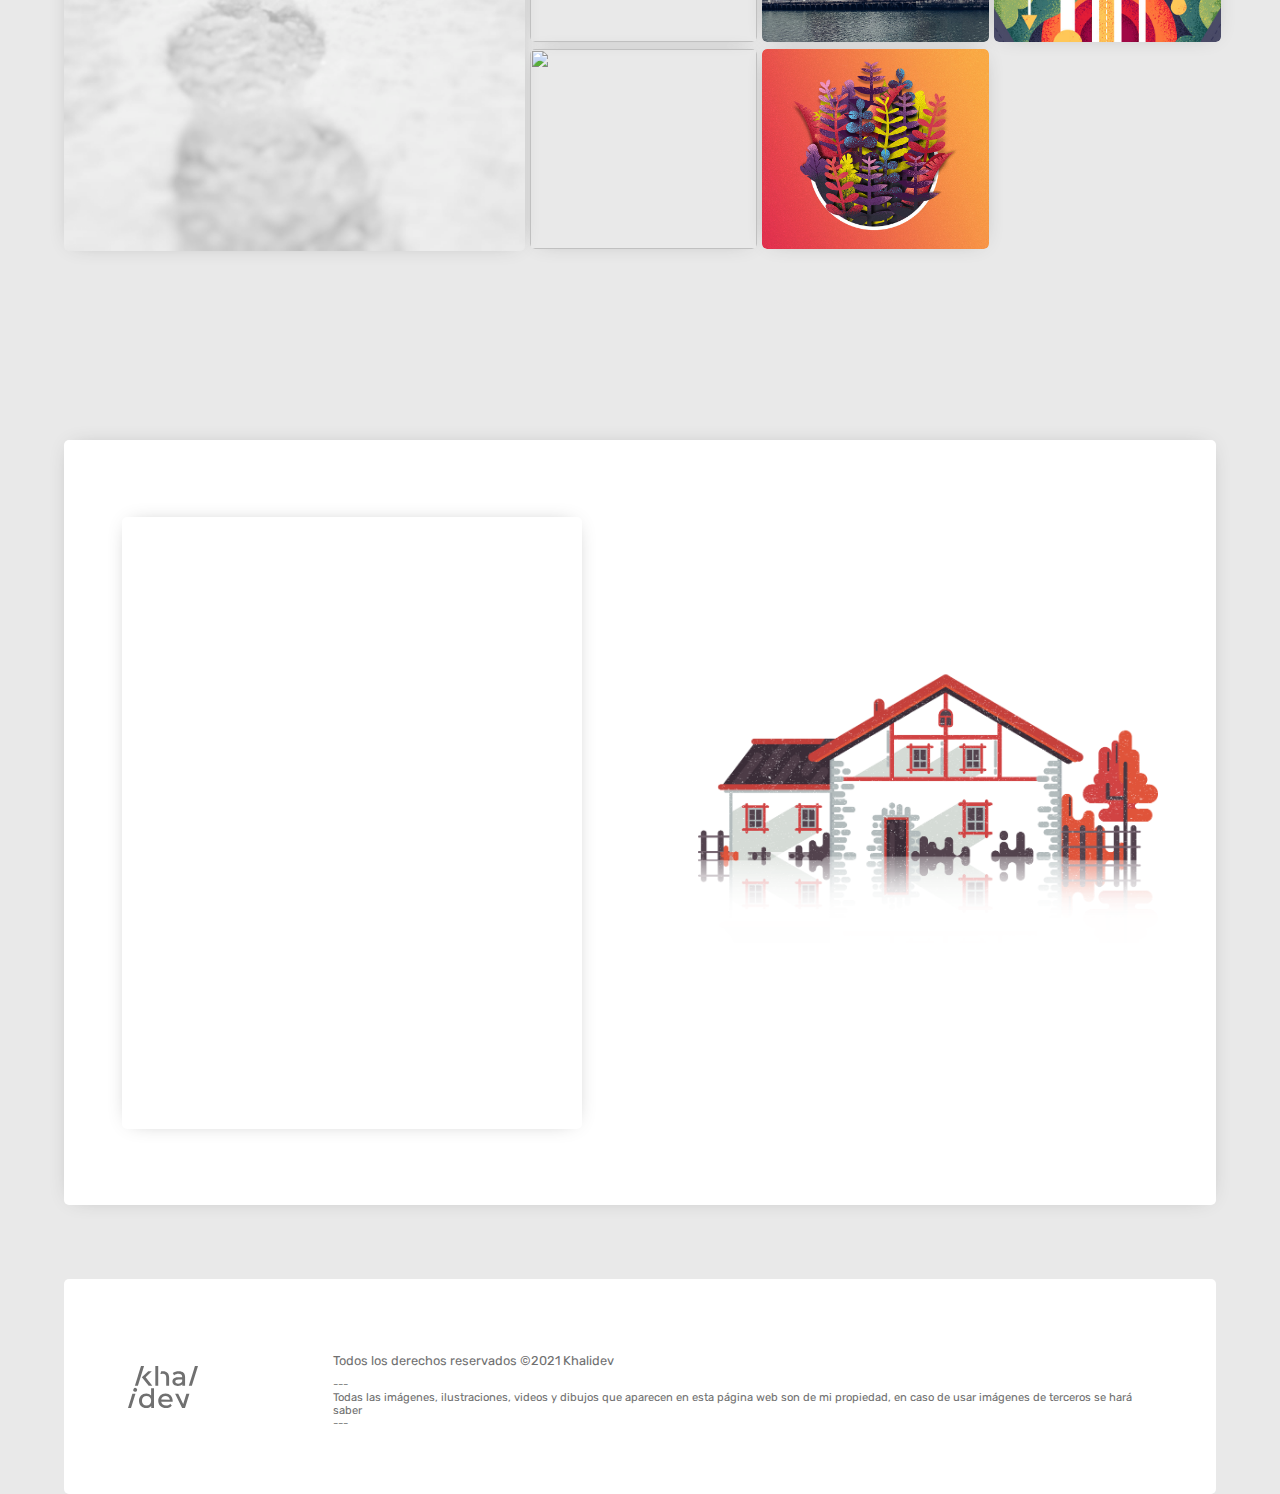
==== commit d0d7eb5d: "Update index.html" ====
--- a/index.html
+++ b/index.html
@@ -6,9 +6,10 @@
     <meta http-equiv="X-UA-Compatible" content="IE=edge" />
     <meta name="viewport" content="width=device-width, initial-scale=1.0" />
     <link rel="stylesheet" href="style.css" />
+    <link rel="icon" href="fotos/logo.svg" sizes="any">
     
     <link href="https://kit-pro.fontawesome.com/releases/v5.15.3/css/pro.min.css" rel="stylesheet">
-    <title>Document</title>
+    <title>Khalidev</title>
   </head>
   <body id="body" >
 
--- a/style.css
+++ b/style.css
@@ -608,7 +608,7 @@
 .portfolio{
     display: grid;
     grid-template-columns: 40% 60%;
-    margin:  0 5%;
+    margin:  5% 5%;
     padding-top: 5%;
     gap: 5px;
     height: auto;
@@ -779,4 +779,4 @@
 footer{
     padding: 10%;
 }
-}+}
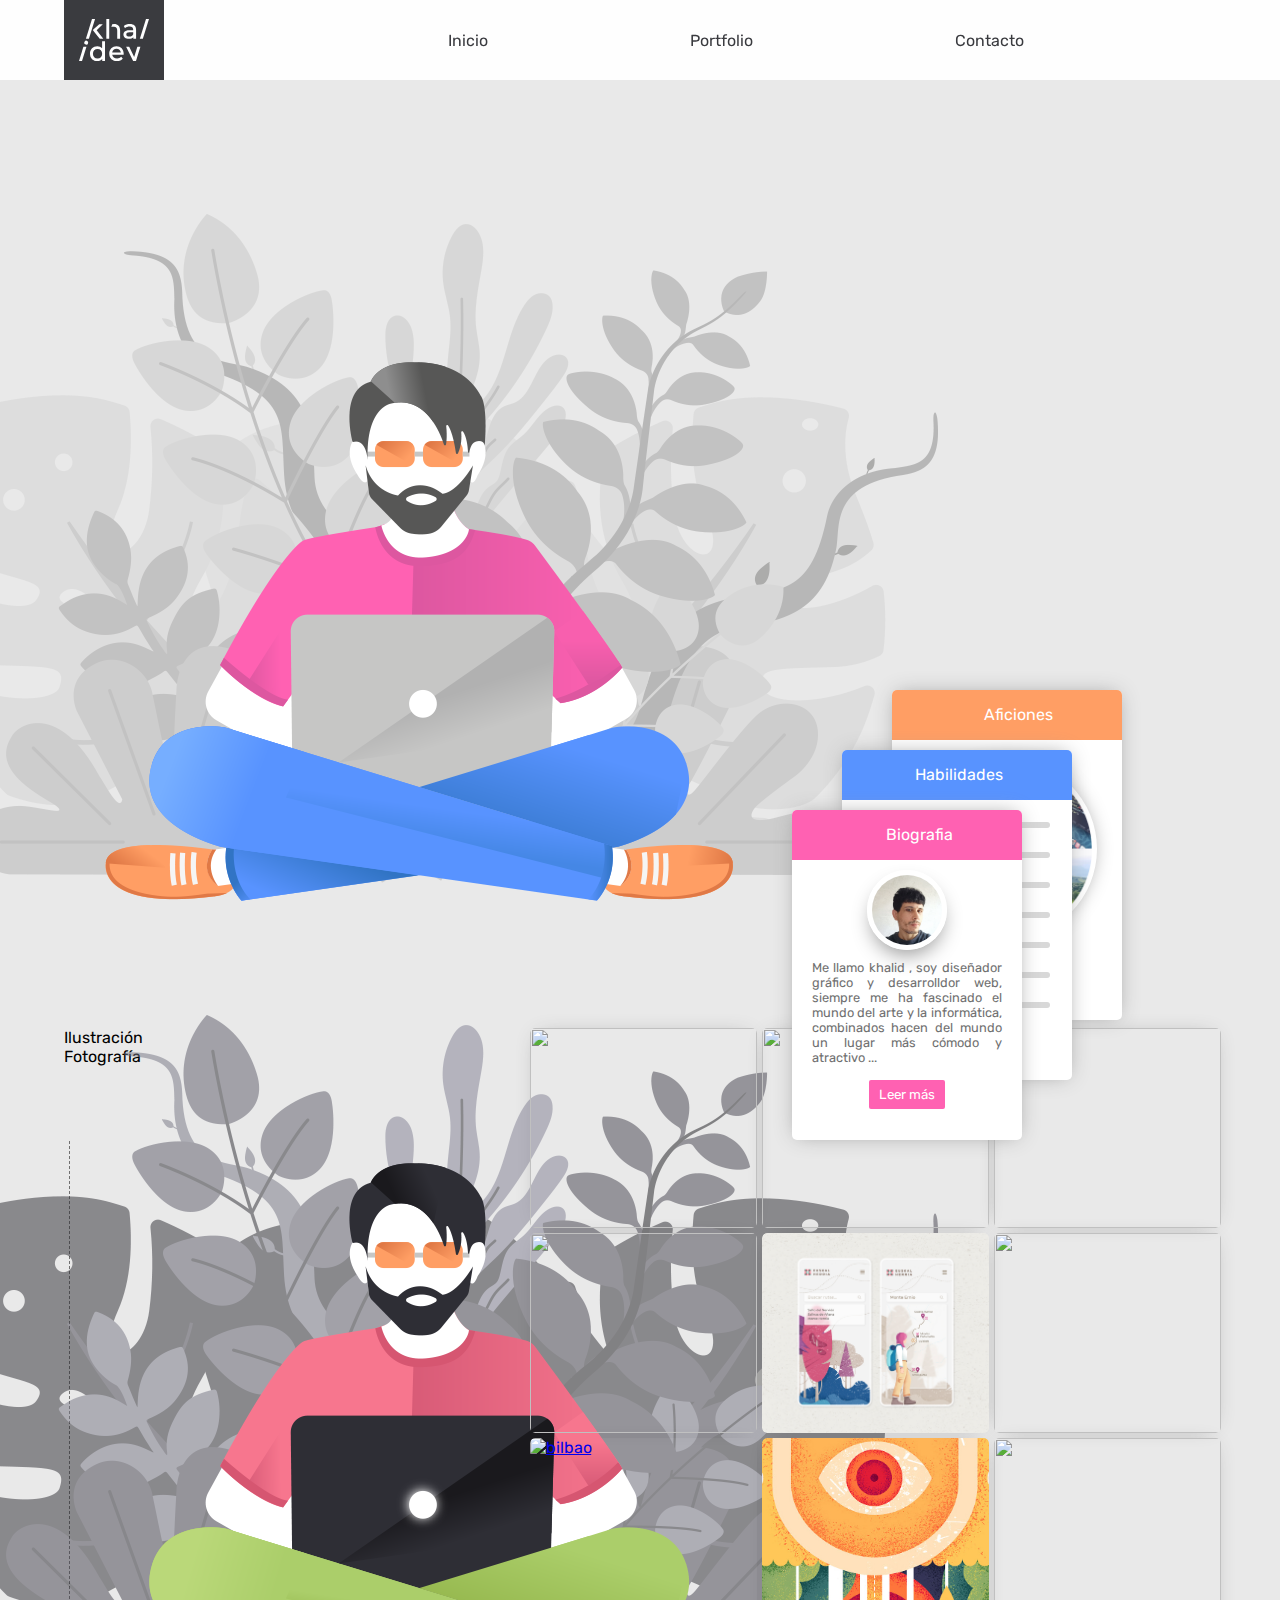
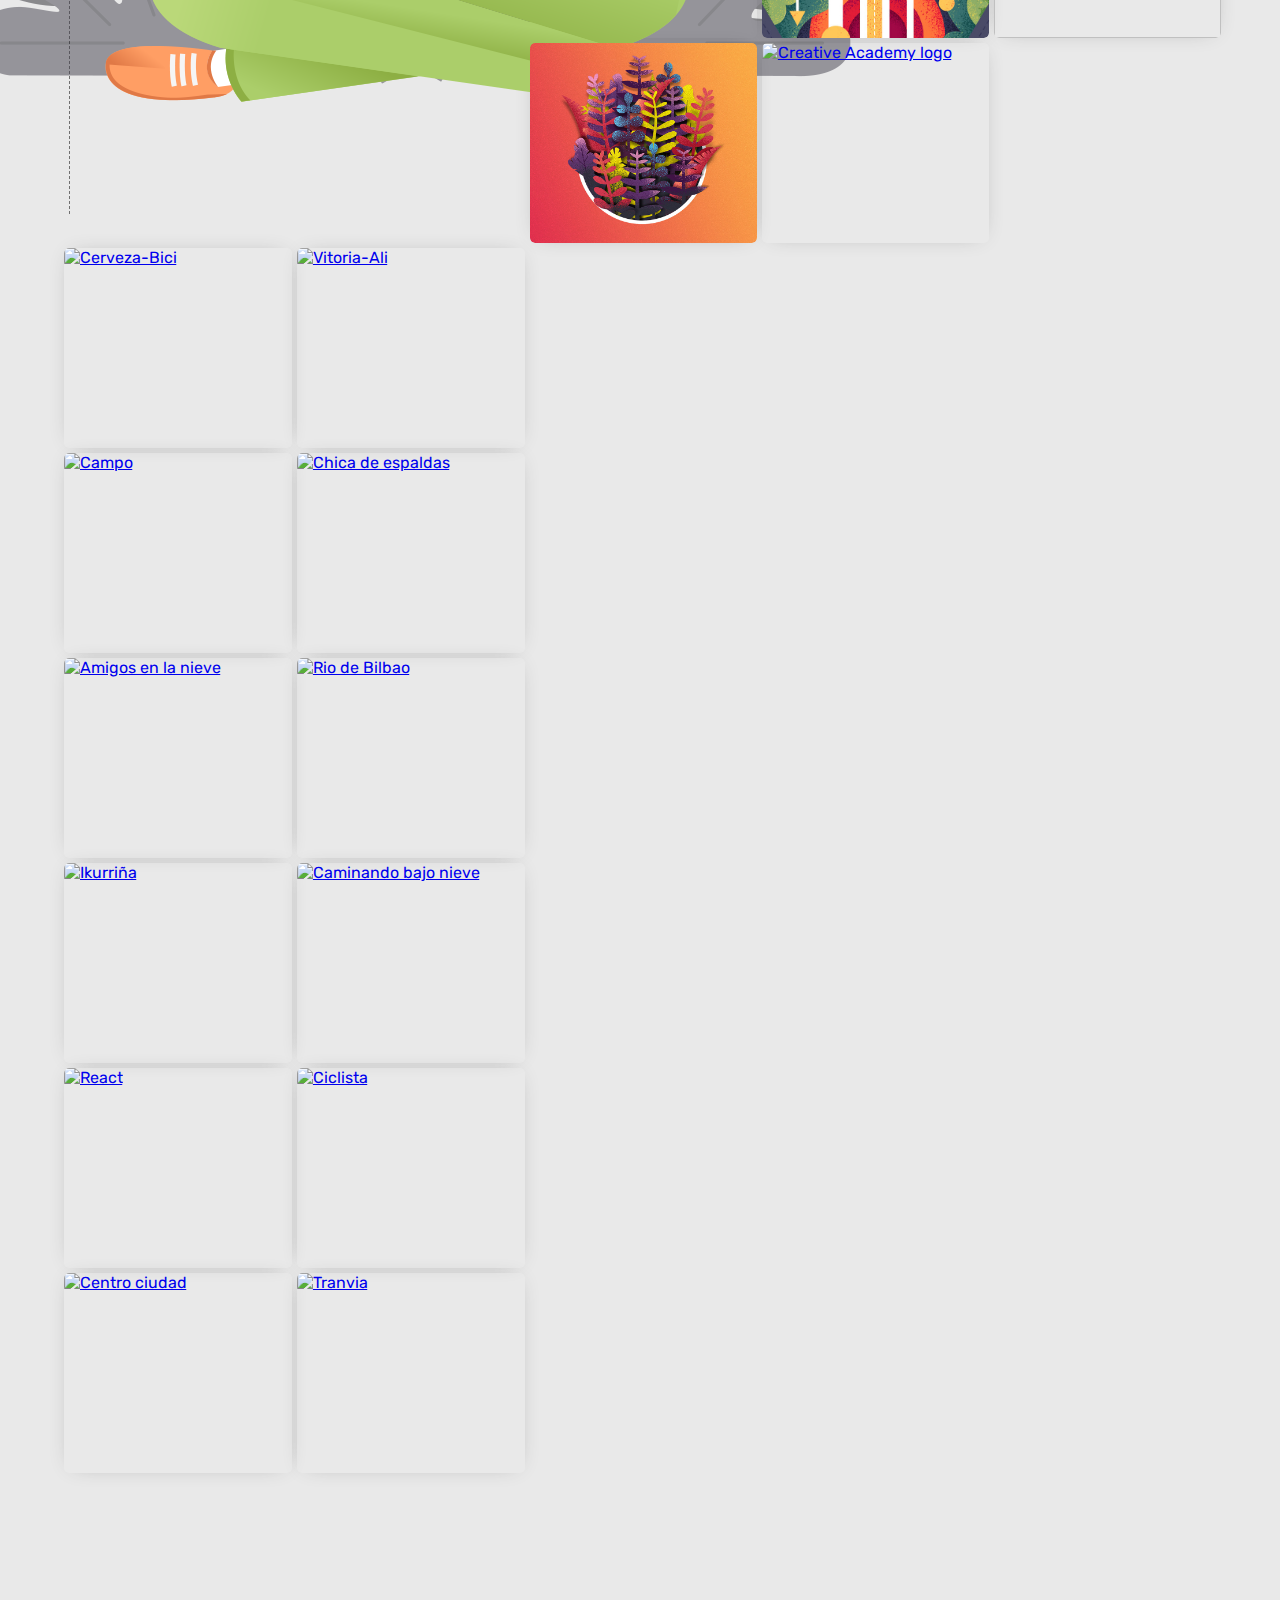
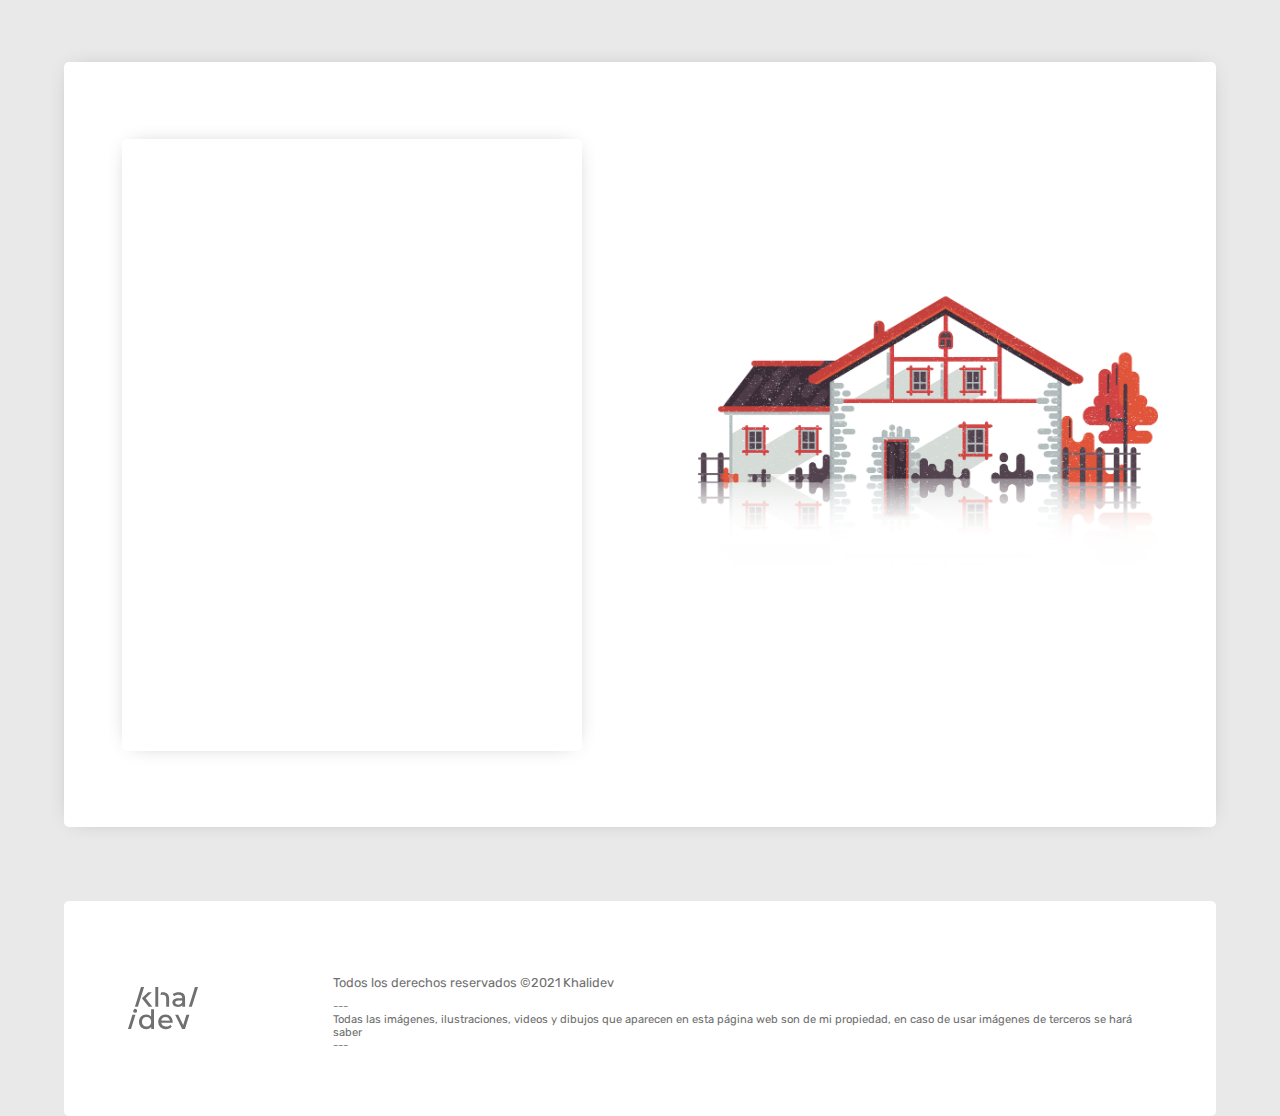
==== commit a0984c93: "Update index.html" ====
--- a/index.html
+++ b/index.html
@@ -6,10 +6,9 @@
     <meta http-equiv="X-UA-Compatible" content="IE=edge" />
     <meta name="viewport" content="width=device-width, initial-scale=1.0" />
     <link rel="stylesheet" href="style.css" />
-    <link rel="icon" href="fotos/logo.svg" sizes="any">
     
     <link href="https://kit-pro.fontawesome.com/releases/v5.15.3/css/pro.min.css" rel="stylesheet">
-    <title>Khalidev</title>
+    <title>Document</title>
   </head>
   <body id="body" >
 
@@ -59,10 +58,11 @@
         </div>
     
         <div class="bienvenida">
-          <div class="imagen">
-            <div class="texto"><p>¡Hola! Gracias por visitar mi espacio personal, donde la simplicidad es la máxima expresión de la sofisticación.</p></div>
-
+          <div class="bienvenida-ilustracion"><!-- ¡Hola! Gracias por visitar mi espacio personal, donde la simplicidad es la máxima expresión de la sofisticación.
+ -->
             <img id="coding" src="fotos/coding.png" alt="">
+            <img id="coding-dark" src="fotos/coding-dark.png" alt="">
+            </div>
           </div>
 
        
@@ -176,36 +176,72 @@
 
     </section>
     <section id="portfolio" class="portfolio">
-      <article class="texto">
-       
-        
-        <a href="https://www.behance.net/khalidev" target="_blank"><img src="fotos/fotografia/music-app.jpg" alt=""></a>
-     
-      </article>
-      <article class="galeria">
-
-        <div><a href="https://www.behance.net/gallery/64428517/A-STRANGE-NIGHT" target="_blank"><img src="https://mir-s3-cdn-cf.behance.net/project_modules/1400_opt_1/34a15764428517.5ad1f5fb1f01d.jpg" alt=""></a></div>
+      <article class="seleccion">
+        <div class="ilustracion" id="btn-ilustracion"><i class="fal fa-pencil-ruler"></i><p>Ilustración</p></div>
+        <div class="fotografia" id="btn-fotografia"><i class="fal fa-camera-retro"></i><p>Fotografía</p></div>
+       
+      </article>
+      <article class="galeria" id="galeria-ilustracion">
+
+        <div><a href="https://www.behance.net/gallery/68455381/Fotogrfia-movil" target="_blank"><img src="https://mir-s3-cdn-cf.behance.net/project_modules/1400_opt_1/34a15764428517.5ad1f5fb1f01d.jpg" alt=""></a></div>
 
         <div><a href="https://www.behance.net/gallery/63080937/Ilustracion-monumentos-de-Avila-1" target="_blank"><img src="https://mir-s3-cdn-cf.behance.net/project_modules/1400_opt_1/d53bc663080937.5aa58a9c03fe1.jpg" alt=""></a></div>
 
-        <div><a href="https://www.behance.net/gallery/67182737/Floristeria-Prototipo"target="_blank"><img src="fotos/fotografia/foto-portada.jpg" alt="tranvia-vitoria"></a>
-        </div>
-
         <div><a href="https://www.behance.net/gallery/62790131/Illustration-Riding-a-bicycle"target="_blank"><img src="https://mir-s3-cdn-cf.behance.net/project_modules/fs/9aab5d62790131.5a9c0e8bc2533.jpg" alt=""></a></div>
+
         <div><a href="https://www.behance.net/gallery/62873861/Illustration-paper-cutout-effect"target="_blank"><img src="https://mir-s3-cdn-cf.behance.net/project_modules/1400_opt_1/26221262873861.60de1290b6547.jpg" alt=""></a></div>
+
         <div><a href="https://www.behance.net/gallery/109881727/EH-web" target="_blank"><img src="fotos/app.jpg" alt=""></a></div>
      
 
         <div><a href="https://www.behance.net/gallery/66585947/Prototipo-diseno-web" target="_blank"><img src="https://mir-s3-cdn-cf.behance.net/project_modules/1400_opt_1/b67de166585947.60ddee6d0ebde.jpg" alt=""></a></div>
-         <div><a href="https://www.behance.net/gallery/67182737/Floristeria-Prototipo"target="_blank"><img src="fotos/fotografia/foto-portada2.jpg" alt="bilbao"></a>
+
+         <div><a href="https://www.behance.net/gallery/67695139/Arabic-calligraphy"target="_blank"><img src="https://mir-s3-cdn-cf.behance.net/project_modules/1400_opt_1/a5336367695139.60df5323ad4d6.jpg" alt="bilbao"></a>
         </div>
 
         <div><a href="https://www.behance.net/gallery/63915689/The-last-amazigh"target="_blank"><img src="fotos/bereber.jpg" alt=""></a></div>
+
         <div><a href="https://www.behance.net/gallery/65014343/landscape-illustration"target="_blank"><img src="https://mir-s3-cdn-cf.behance.net/project_modules/1400_opt_1/89a29e65014343.5ae5e5d813767.jpg" alt=""></a></div>
+
         <div><a href="https://www.behance.net/gallery/67182737/Floristeria-Prototipo"target="_blank"><img src="fotos/floresteria.png"></a>
         </div>
 
-      </article>
+        <div><a href="https://www.behance.net/gallery/54070207/Creative-Academy"target="_blank"><img src="https://mir-s3-cdn-cf.behance.net/project_modules/1400_opt_1/3d0aee54070207.594bd7dac47d6.jpg" alt="Creative Academy logo"></a>
+        </div>
+
+      </article>
+      <article class="galeria" id="galeria-fotografia">
+
+        <div><a href="https://www.behance.net/gallery/68455381/Fotogrfia-movil" target="_blank"><img src="https://mir-s3-cdn-cf.behance.net/project_modules/disp/988441123672355.60f320af1714e.jpg" alt="Cerveza-Bici"></a></div>
+
+        <div><a href="https://www.behance.net/gallery/68455381/Fotogrfia-movil" target="_blank"><img src="https://mir-s3-cdn-cf.behance.net/project_modules/disp/cfc7fb123672355.60f320ae7aefa.jpg" alt="Vitoria-Ali"></a></div>
+
+        <div><a href="https://www.behance.net/gallery/68455381/Fotogrfia-movil"target="_blank"><img src="https://mir-s3-cdn-cf.behance.net/project_modules/disp/306f36123672355.60f320b06ca30.jpg" alt="Campo"></a></div>
+
+        <div><a href="https://www.behance.net/gallery/68455381/Fotogrfia-movil"target="_blank"><img src="https://mir-s3-cdn-cf.behance.net/project_modules/disp/d94a16123672355.60f320afc1c90.jpg" alt="Chica de espaldas"></a></div>
+
+        <div><a href="https://www.behance.net/gallery/68455381/Fotogrfia-movil" target="_blank"><img src="https://mir-s3-cdn-cf.behance.net/project_modules/disp/34f871123672355.60f320afbfc90.jpg" alt="Amigos en la nieve"></a></div>
+     
+
+        <div><a href="https://www.behance.net/gallery/68455381/Fotogrfia-movil" target="_blank"><img src="https://mir-s3-cdn-cf.behance.net/project_modules/disp/dda156123672355.60f320ae7a87a.jpg" alt="Rio de Bilbao"></a></div>
+
+         <div><a href="https://www.behance.net/gallery/68455381/Fotogrfia-movil"target="_blank"><img src="https://mir-s3-cdn-cf.behance.net/project_modules/disp/d03045123672355.60f320af17bd6.jpg" alt="Ikurriña"></a>
+        </div>
+
+        <div><a href="https://www.behance.net/gallery/68455381/Fotogrfia-movil"target="_blank"><img src="https://mir-s3-cdn-cf.behance.net/project_modules/disp/be381c123672355.60f320afc2f70.jpg" alt="Caminando bajo nieve"></a></div>
+
+        <div><a href="https://www.behance.net/gallery/68455381/Fotogrfia-movil"target="_blank"><img src="https://mir-s3-cdn-cf.behance.net/project_modules/disp/1f59a9123672355.60f320af15dc6.jpeg" alt="React"></a></div>
+
+        <div><a href="https://www.behance.net/gallery/68455381/Fotogrfia-movil"target="_blank"><img src="https://mir-s3-cdn-cf.behance.net/project_modules/disp/b91c51123672355.60f320afc0dfc.jpg" alt="Ciclista"></a>
+        </div>
+
+        <div><a href="https://www.behance.net/gallery/68455381/Fotogrfia-movil"target="_blank"><img src="https://mir-s3-cdn-cf.behance.net/project_modules/disp/2ce067123672355.60f320ae770a0.jpg" alt="Centro ciudad"></a>
+        </div>
+        <div><a href="https://www.behance.net/gallery/68455381/Fotogrfia-movil"target="_blank"><img src="https://mir-s3-cdn-cf.behance.net/project_modules/disp/16a2c8123672355.60f320ae775c3.jpg" alt="Tranvia"></a>
+        </div>
+
+      </article>
+      
       
     </section>
     <section id="contacto" class="contacto">
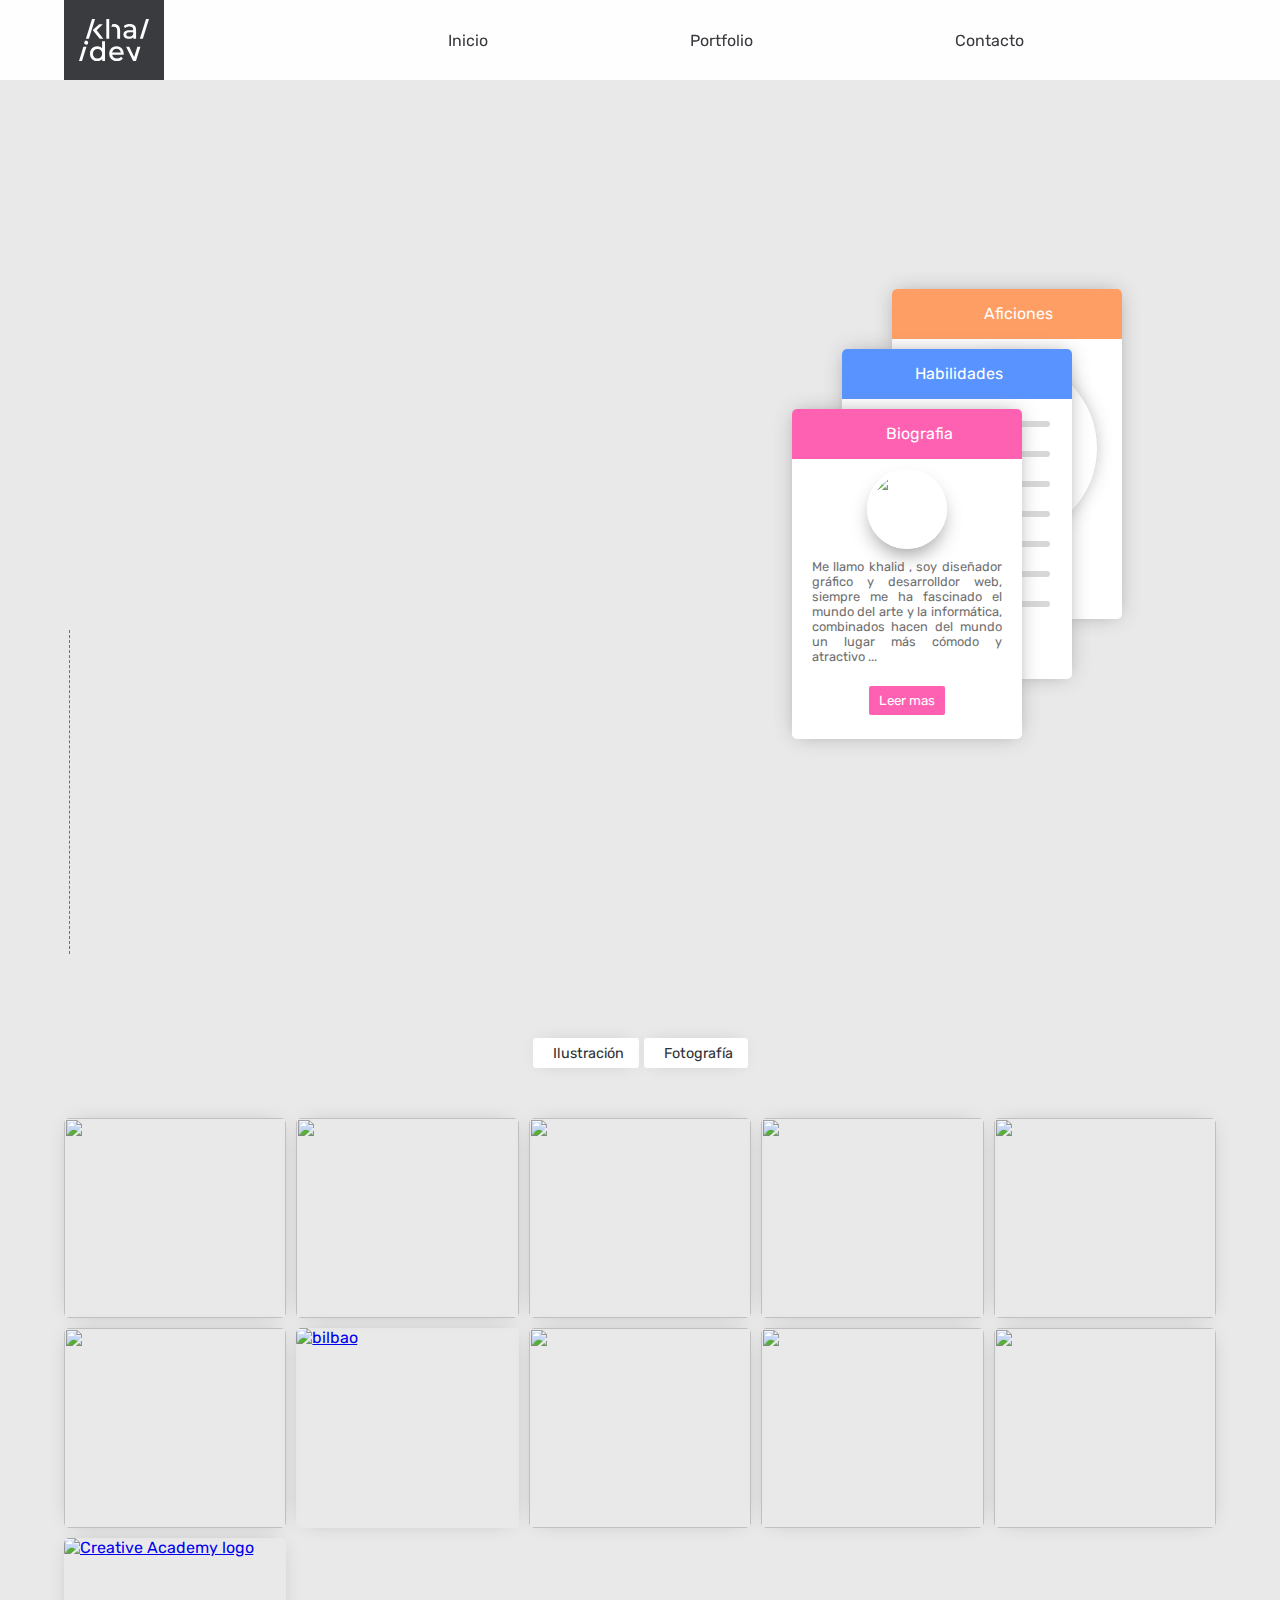
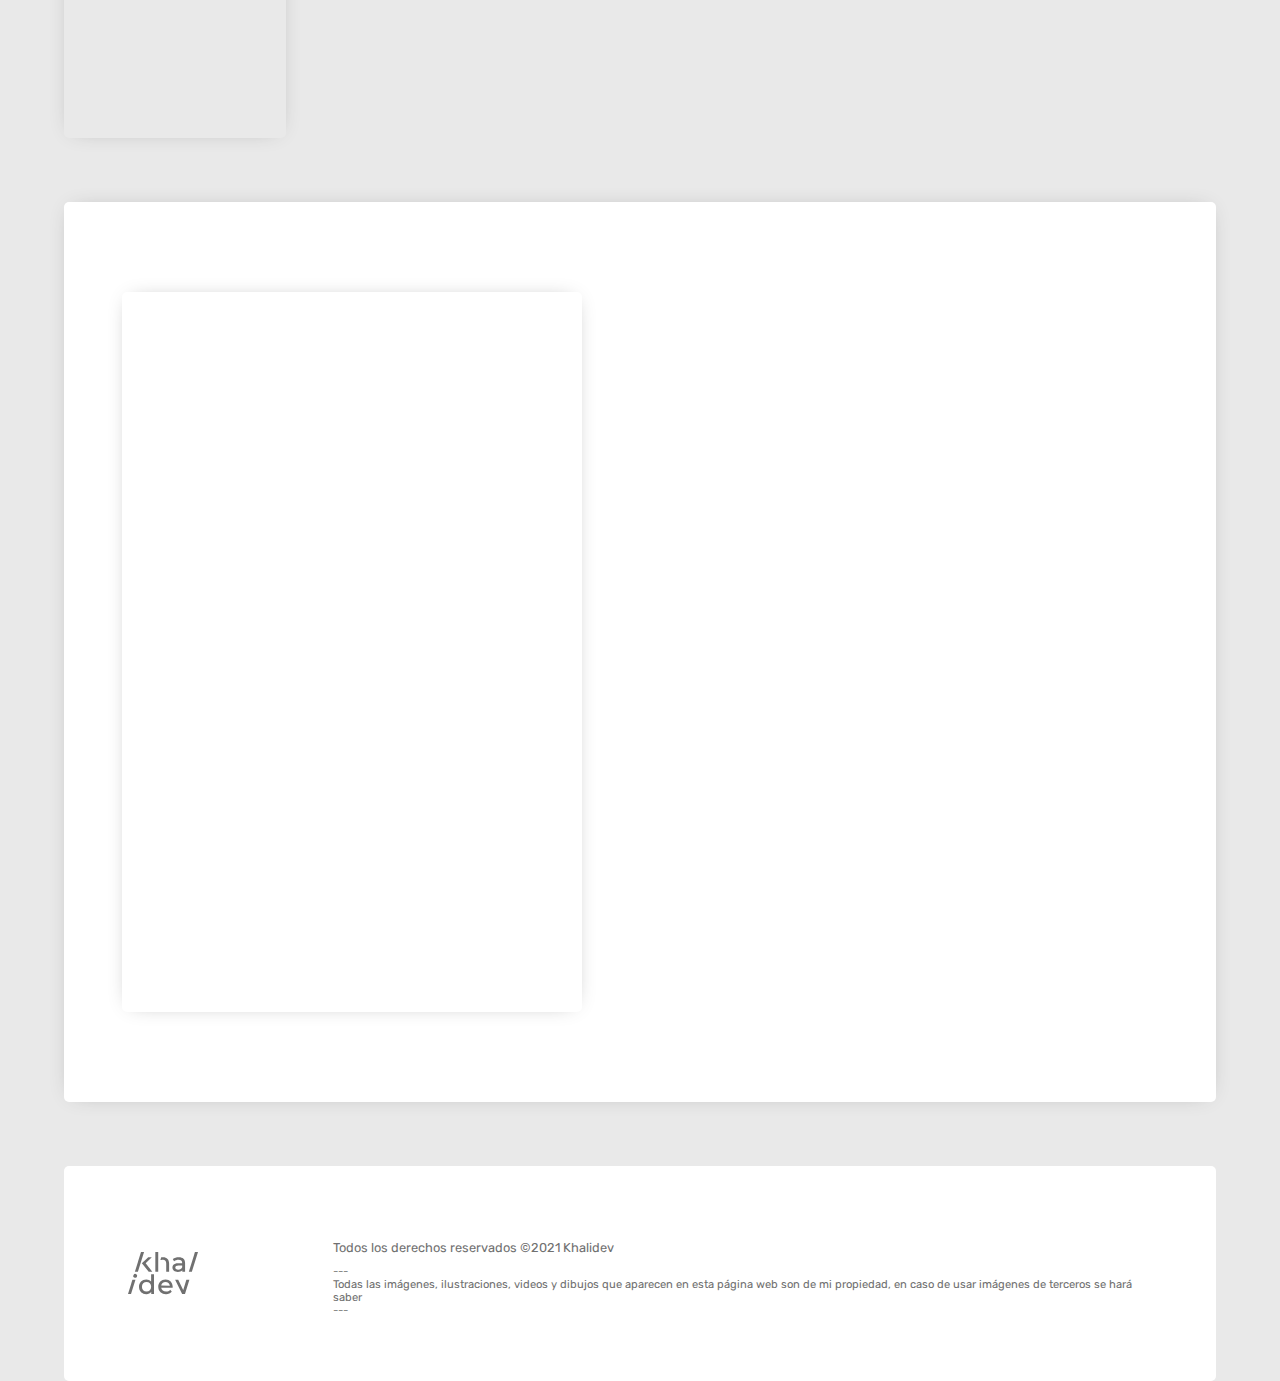
==== commit 3e803616: "Add files via upload" ====
--- a/index.html
+++ b/index.html
@@ -83,7 +83,7 @@
               
             
               <p> Me llamo <strong> khalid </strong>, soy diseñador gráfico y desarrolldor web, siempre me ha fascinado el mundo del arte y la informática, combinados hacen del mundo un lugar más cómodo y atractivo ... </p>
-              <button>Leer más</button>
+              <button><a href="biografia.html"> Leer mas</a></button>
             </div>
           </div>
 
@@ -164,7 +164,7 @@
           </div>
           <div class="b">
            <div ><img src="fotos/aficiones.png" alt=""></div>
-           <button>saber mas</button>
+           <button><a href="aficiones.html"> Saber mas</a></button>
           </div>
           
         
--- a/style.css
+++ b/style.css
@@ -11,6 +11,7 @@
     font-family:rubik;
     scroll-behavior: smooth;
     font-weight: 400;
+    scroll-padding-top: 100px;
 
 }
 body{
@@ -18,6 +19,7 @@
     --c-p3: #FF61B2;
     --c-p2:#5893FF;
     --c-p1: #ff9e64;
+    --c-deg:linear-gradient( 45deg, var(--c-p3),var(--c-p1));
     --c-shadow:rgb(153, 153, 153);
   
 
@@ -28,6 +30,7 @@
     --c-d:#707070;
     --c-e:#303136;
     --c-none:white;
+
   
 
     
@@ -57,6 +60,7 @@
 body::-webkit-scrollbar{
     width: 7px;
     background:var(--c-a);
+    
 }
 body::-webkit-scrollbar-thumb{
     background: var(--c-e);
@@ -109,24 +113,6 @@
     font-size: 1.2em;
     color: var(--c-e);
     cursor: pointer;
-}
-#atras{
-    position: absolute;
-    right: 15%;
-    font-size: 1.2em;
-    color: var(--c-p2);
-    cursor: pointer;
-    text-decoration: none;
-    display: flex;
-    justify-content: center;
-    align-items: center;
-    gap: 10px;
-    padding: 10px;
-    line-height: 10px;
-
-}
-#atras i{
-    color: var(--c-p2);
 }
 
 
@@ -144,8 +130,8 @@
         background: var(--c-a);
         padding: 50px 5% ;
         position: absolute;
+        top: 80px;
         right: 0;
-        top: 80px;
         margin-right: 0;
         z-index: 999;
         clip-path: circle(0px at 50% 0%);
@@ -166,21 +152,7 @@
         border-left: 1px solid var(--c-d);
         
     }
-    .pub{
-       
-        height: 90px;
-        width: 60%;
-        position: absolute;
-        right: 5%;
-        top: 20px;
-        display: flex;
-        justify-content: center;
-
-    }
-    .pub img{
-       display: block;
-       object-fit: cover;
-    }
+  
     #btn-menu{
         display: block;
         position: absolute;
@@ -201,11 +173,8 @@
     
     display: grid;
     grid-template-columns: 10% 45% 45%;
-    grid-template-rows: 1fr;
     height: 100vh;
-    margin-left: 5%;
-    margin-right: 5%;
-    padding-top:5%;
+    margin:5%;
     position: relative;
     
 }
@@ -216,7 +185,7 @@
     display: flex;
     flex-direction: column;
     justify-content: space-between;
-    margin: 50% 0%;
+    padding-top: 80px;
 
 }
 .media a{
@@ -243,21 +212,34 @@
     align-items: center;
     height: 100%;
     width: 100%;
-    padding-top: 100px;
-}
-.bienvenida .imagen{
+}
+.bienvenida .bienvenida-ilustracion{
     width: 100%;
     padding-right: 10px;
     position: relative;
-}
-.bienvenida .imagen img{
-    width: 100%;
-}
-.bienvenida .imagen .texto{
+    display: flex;
+    justify-content: center;
+    align-items: center;
+    height: 100%;
+
+}
+
+.bienvenida .bienvenida-ilustracion #coding{
+    width: 100%;
+    position: absolute;
+}
+.bienvenida .bienvenida-ilustracion #coding-dark{
+    width: 100%;
+    position: absolute;
+    opacity: 0;
+}
+
+
+
+/* .bienvenida .bienvenida-ilustracion .texto{
     background: var(--c-a);
     border-radius: 5px;
     display: flex;
-    top: -80px;
     left: 30px;
     color: var(--c-d);
     box-shadow: 0px 0px 20px -15px var(--c-shadow);
@@ -268,7 +250,7 @@
 
 }
 
-.bienvenida .imagen .texto::after{
+.bienvenida .bienvenida-ilustracion .texto::after{
     content: "";
     position: absolute;
     left: 30px;
@@ -279,7 +261,7 @@
     border-right: 20px solid transparent;
     z-index: 1;
     box-shadow: 0px 0px 20px -13px var(--c-shadow);
-}
+} */
 
 /*TARJETAS**************/
 .tarjetas{
@@ -303,7 +285,6 @@
     overflow: hidden;
     box-shadow: 0px 0px 20px -5px var(--c-shadow);
     z-index: 3;
-    cursor: pointer;
     transform: translate(-50px, 60px);
     transition: all .5s ease-in-out;
 
@@ -318,6 +299,7 @@
     justify-content: space-between;
     padding: 0 30% 0 10%;
     align-items: center;
+    cursor: pointer;
 }
 .biografia .b{
     width: 100%;
@@ -380,7 +362,6 @@
     box-shadow: 0px 0px 20px -5px var(--c-shadow);
     z-index: 1;
     transform: translate(50px, -60px);
-    cursor: pointer;
     transition: all .5s ease-in-out;
 }
 
@@ -392,6 +373,7 @@
     justify-content: space-between;
     padding: 0 30% 0 10%;
     align-items: center;
+    cursor: pointer;
 }
 .aficiones .b{
     margin-top: 10px;
@@ -425,6 +407,10 @@
     border: none;
     color: var(--c-none);
     transition: all .5s ease-in-out;
+}
+.aficiones .b button a{
+    text-decoration: none;
+    color: inherit;
 }
 .aficiones .b button:hover{
     padding: 7px 30px;
@@ -450,7 +436,6 @@
     overflow: hidden;
     box-shadow: 0px 0px 20px -5px var(--c-shadow);
     z-index: 2;
-    cursor: pointer;
     transition: all .5s ease-in-out;
 
     
@@ -464,6 +449,7 @@
     justify-content: space-between;
     padding: 0 30% 0 10%;
     align-items: center;
+    cursor: pointer;
     
 }
 .a i, .a p{
@@ -479,7 +465,26 @@
 margin-left: 10px;
 
 }
-
+.biografia .b button{
+    color: var(--c-e);
+    padding:  7px 10px;
+    text-align: center;
+    border-radius: 2px;
+    background: var(--c-p2);
+    border: none;
+    color: var(--c-none);
+    transition: all .5s ease-in-out;
+    margin-top: 7px;
+}
+.biografia .b button a{
+    text-decoration: none;
+    color: inherit;
+}
+
+.biografia .b button:hover{
+    padding: 7px 30px;
+    cursor: pointer;
+}
 .habilidades .b button{
     color: var(--c-e);
     padding:  7px 10px;
@@ -501,6 +506,7 @@
     cursor: pointer;
 }
 
+
 .b .habilidad{
     width: 100%;
     height: 30px;
@@ -559,15 +565,8 @@
     transform: scale(1.3);
 }
 
-@media screen and (max-width: 1000px) {
-    .media{
-        margin-top: 100%;
-    }
-}
+
 @media screen and (max-width: 800px) {
- body{
-     height: auto;
- }   
 
 .tarjetas{
     position: absolute;
@@ -584,20 +583,20 @@
 .home{
 height:auto;
 grid-template-columns: 12% 88%;
-grid-template-rows:600px 500px;
+grid-template-rows:500px 500px;
 }
 
 
 }
 @media screen and (max-width: 400px){
  
-    .media{
-        margin-top: 70px;
-    }
+  
     .home{
         height:auto;
         grid-template-columns: 12% 88%;
-        grid-template-rows:500px 400px;
+        grid-template-rows:400px 500px;
+            
+            
         }
     
     
@@ -607,32 +606,70 @@
 
 .portfolio{
     display: grid;
-    grid-template-columns: 40% 60%;
+    grid-template-rows: 70px auto;
     margin:  5% 5%;
-    padding-top: 5%;
+    gap: 20px;
+    height: auto;
+    position: relative;
+
+}
+.portfolio .seleccion {
+    display: flex;
+    justify-content: center;
+    align-items: left;
+    position: relative;
     gap: 5px;
-    height: auto;
-}
-.portfolio .texto {
-    display: grid;
-    justify-content: center;
-    align-items: left;
-    flex-direction: column;
-    border-radius: 5px;
-    position: relative;
-    overflow: hidden;
+}
+.portfolio .seleccion .ilustracion,
+.portfolio .seleccion .fotografia{
+    height: 30px;
+    background: var(--c-a);
+    display: flex;
+    justify-content: center;
+    align-items: center;
+    padding: 15px;
+    margin-top: 10px;
+    border-radius: 3px;
+    cursor: pointer;
+    color: var(--c-e);
+    font-size: .9em;
     box-shadow: 0px 0px 20px -10px var(--c-shadow);
-}
-.portfolio .texto img{
-    width: 100%;
-    height: 100%;
-    object-fit: cover;
-    transition: all .4s ease-in-out;
-    
-}
-.portfolio .texto:hover img{
-    transform: scale(1.2);
-    
+    background-image: linear-gradient(to right, var(--c-a), var(--c-a), var(--c-a), #ff9e64,#FF61B2,#5893FF 100%);
+    background-size: 300% ;
+    transition: background .5s ease-in-out;
+   
+}
+
+.portfolio .seleccion .ilustracion:hover,
+.portfolio .seleccion .fotografia:hover{
+    background-image: linear-gradient(to right,var(--c-a) 0%, var(--c-a) 0%, #ff9e64 0%,#FF61B2,#5893FF 90%);
+    background-size:100% ;
+    color: var(--c-none);
+    transition: background .3s ease-in-out;
+}
+
+.btn-grad {
+       margin: 10px;
+       padding: 15px 45px;
+       text-align: center;
+       text-transform: uppercase;
+       transition: 0.5s;
+       background-size: 200% auto;
+       color: white;            
+       box-shadow: 0 0 20px #eee;
+       border-radius: 10px;
+       display: block;
+}
+
+.btn-grad:hover {
+       background-position: right center; /* change the direction of the change here */
+       color: #fff;
+       text-decoration: none;
+}
+
+.portfolio .seleccion .ilustracion i,
+.portfolio .seleccion .fotografia i{
+    margin-right: 5px;
 }
 
 .portfolio .galeria{
@@ -640,7 +677,9 @@
     height: 100%;
     display: grid;
     grid-template-columns: repeat( auto-fit, minmax(200px, 1fr) );
-    gap: 5px;
+    gap: 10px;
+    position: relative;
+    transition: display 1s ease-in-out;
 
 }
 .galeria div{
@@ -650,6 +689,9 @@
     height: 200px;
     box-shadow: 0px 0px 20px -10px var(--c-shadow);
 
+}
+#galeria-fotografia{
+    display: none;
 }
 .galeria div img{
     width: 100%;
@@ -670,9 +712,7 @@
         margin-top: 5%;
 
     }
-    .portfolio .texto{
-        padding: 0 0 5px 0;
-    }
+    
    
 }
 
@@ -688,9 +728,8 @@
 
 }
 .contacto .lienzo{
-    margin-top: 10%;
-    width: 100%;
-    height: 85%;
+    width: 100%;
+    height: 100%;
     background: var(--c-a);
     border-radius: 5px;
     display: grid;
@@ -731,18 +770,13 @@
 
 
 @media screen and (max-width: 600px){
-    .contacto{
-        padding-top: 5%;
-    }
     .contacto .lienzo{
         grid-template-columns: 1fr;
         grid-template-rows: 50% 50%;
         row-gap: 20px;
         padding-top: 5%;
     }
-    .lienzo .formulario form{
-        height: 80%;
-    }
+    
    
 }
 
@@ -775,8 +809,4 @@
     padding-top: 10px;
     font-size: .7em;
 }
-@media screen and (max-width: 600px){
-footer{
-    padding: 10%;
-}
-}
+
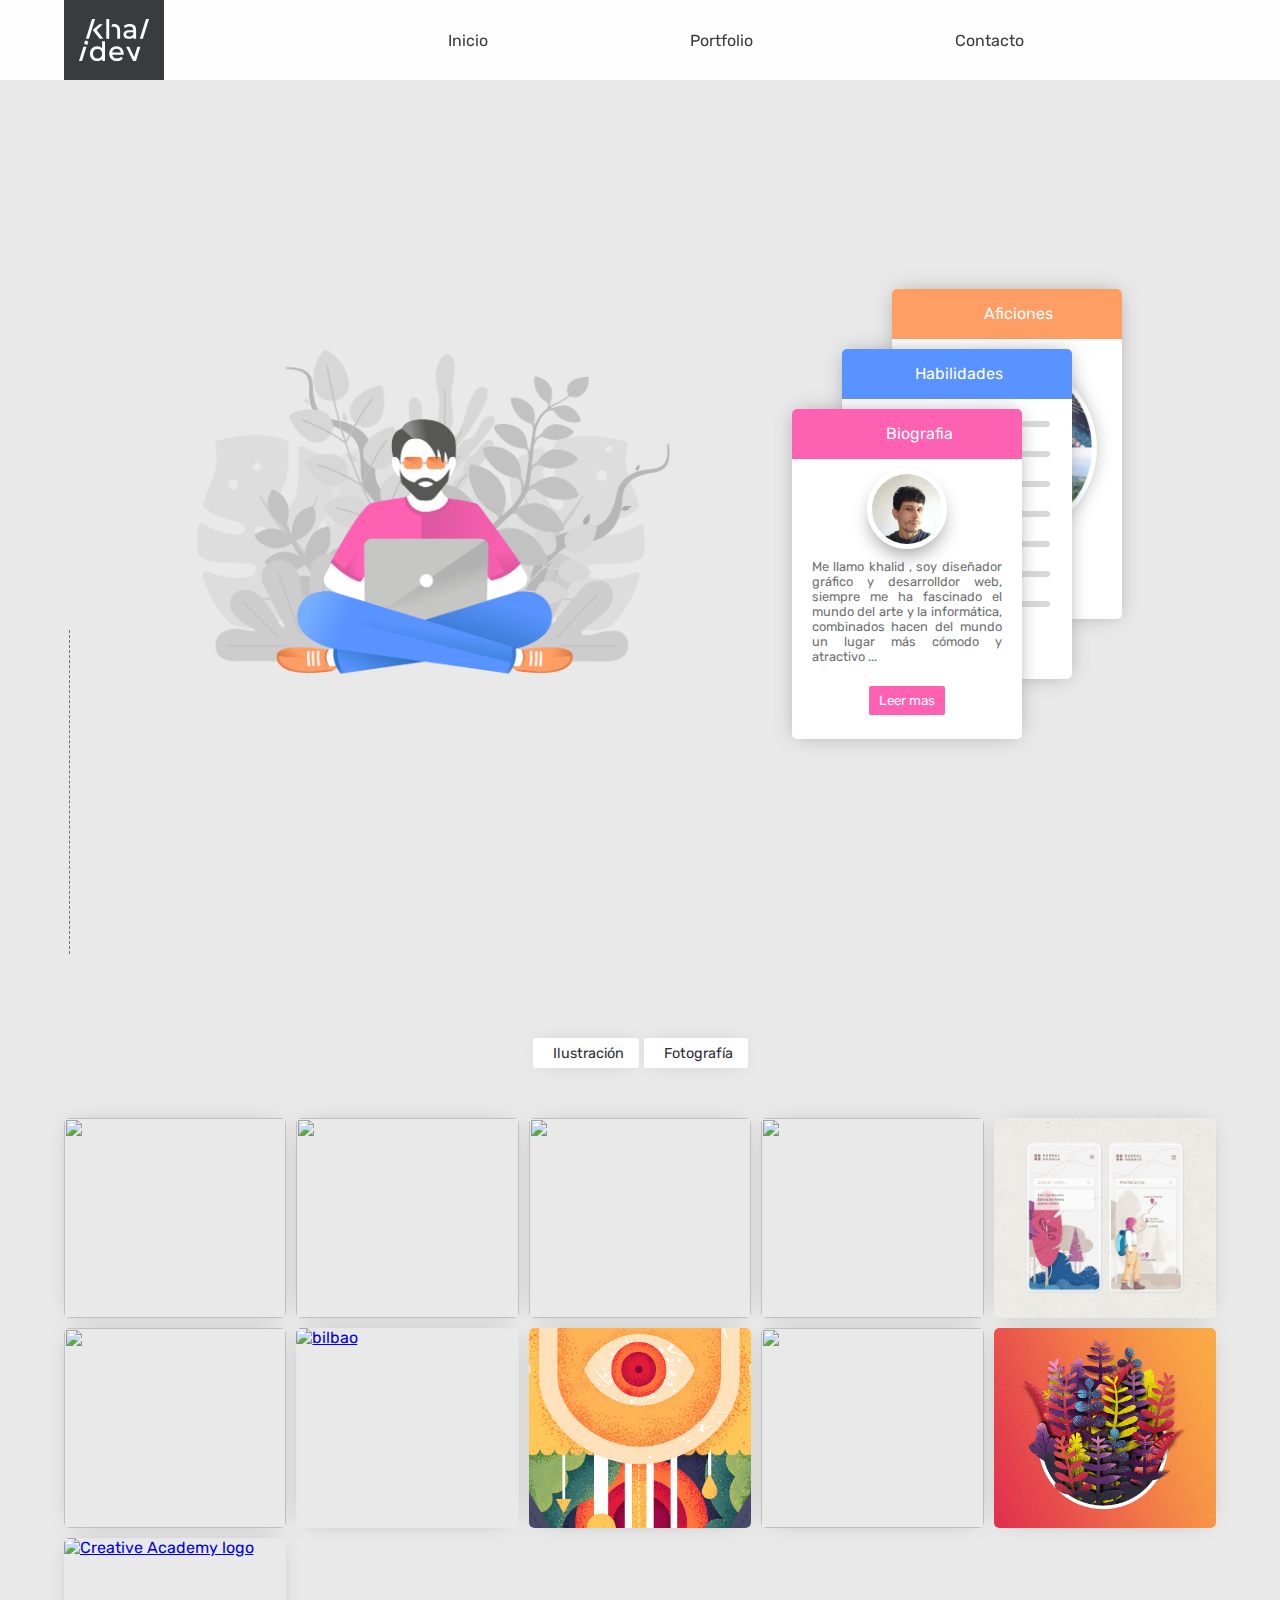
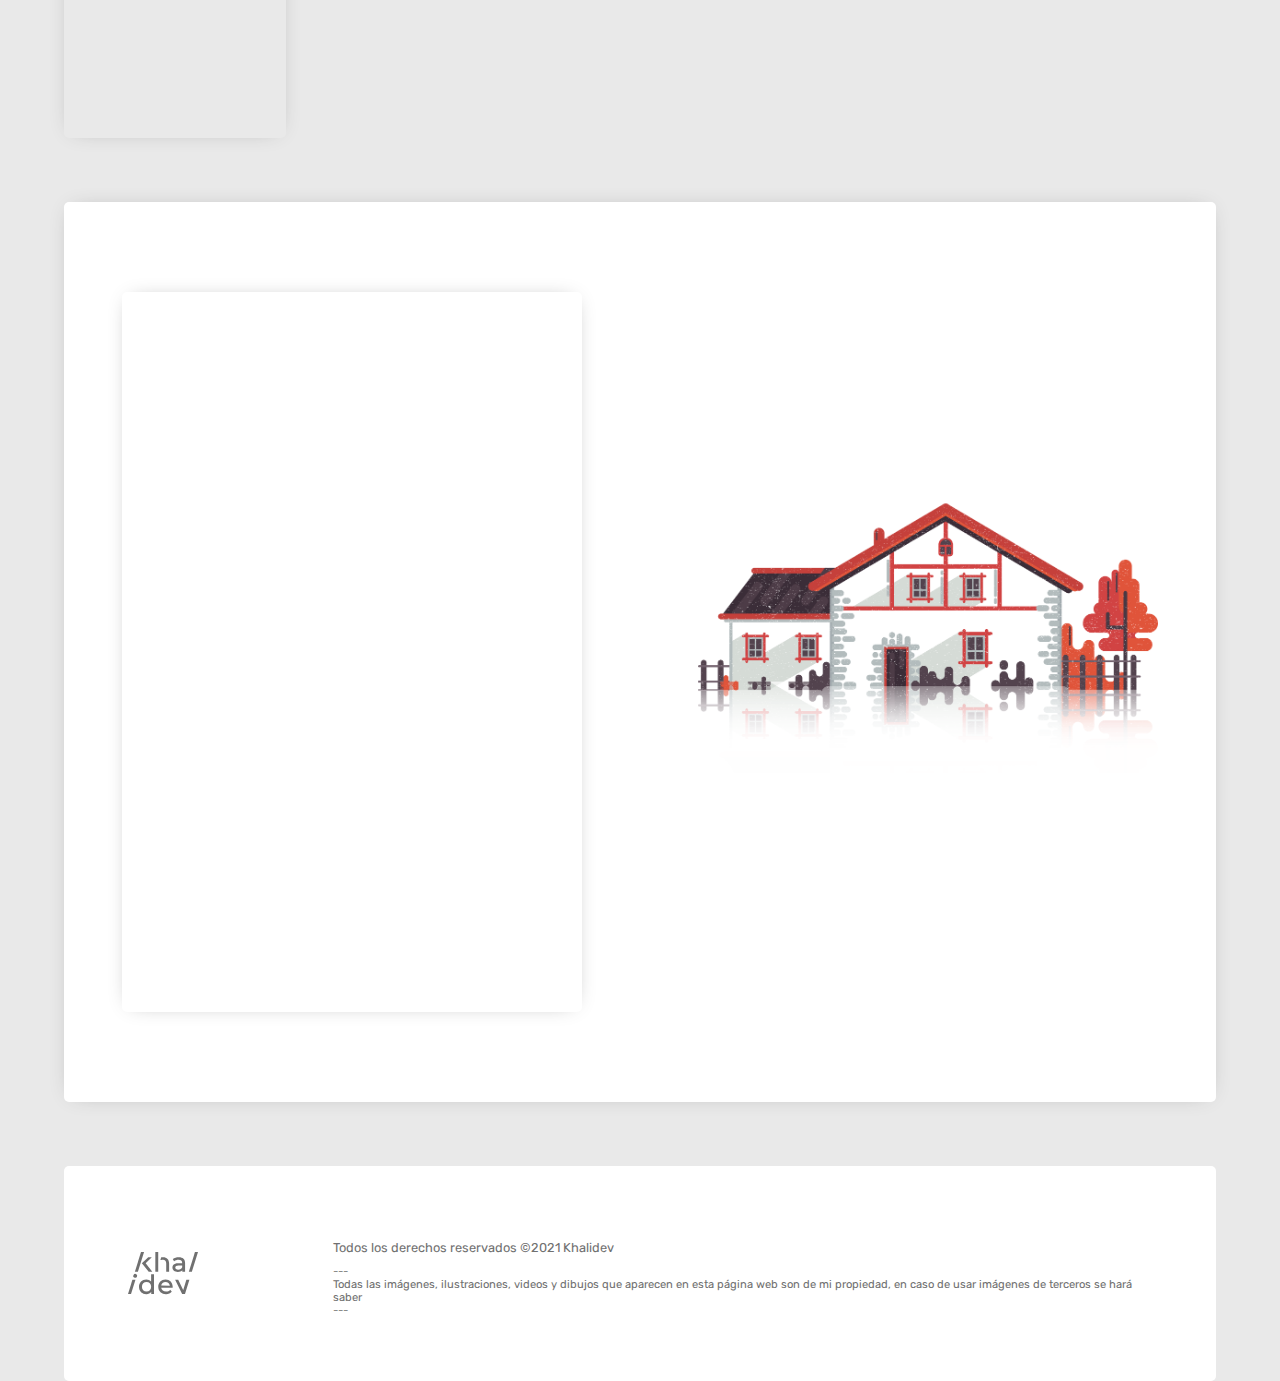
==== commit e295bb95: "Update index.html" ====
--- a/index.html
+++ b/index.html
@@ -183,7 +183,7 @@
       </article>
       <article class="galeria" id="galeria-ilustracion">
 
-        <div><a href="https://www.behance.net/gallery/68455381/Fotogrfia-movil" target="_blank"><img src="https://mir-s3-cdn-cf.behance.net/project_modules/1400_opt_1/34a15764428517.5ad1f5fb1f01d.jpg" alt=""></a></div>
+        <div><a href="https://www.behance.net/gallery/64428517/A-STRANGE-NIGHT" target="_blank"><img src="https://mir-s3-cdn-cf.behance.net/project_modules/1400_opt_1/34a15764428517.5ad1f5fb1f01d.jpg" alt=""></a></div>
 
         <div><a href="https://www.behance.net/gallery/63080937/Ilustracion-monumentos-de-Avila-1" target="_blank"><img src="https://mir-s3-cdn-cf.behance.net/project_modules/1400_opt_1/d53bc663080937.5aa58a9c03fe1.jpg" alt=""></a></div>
 
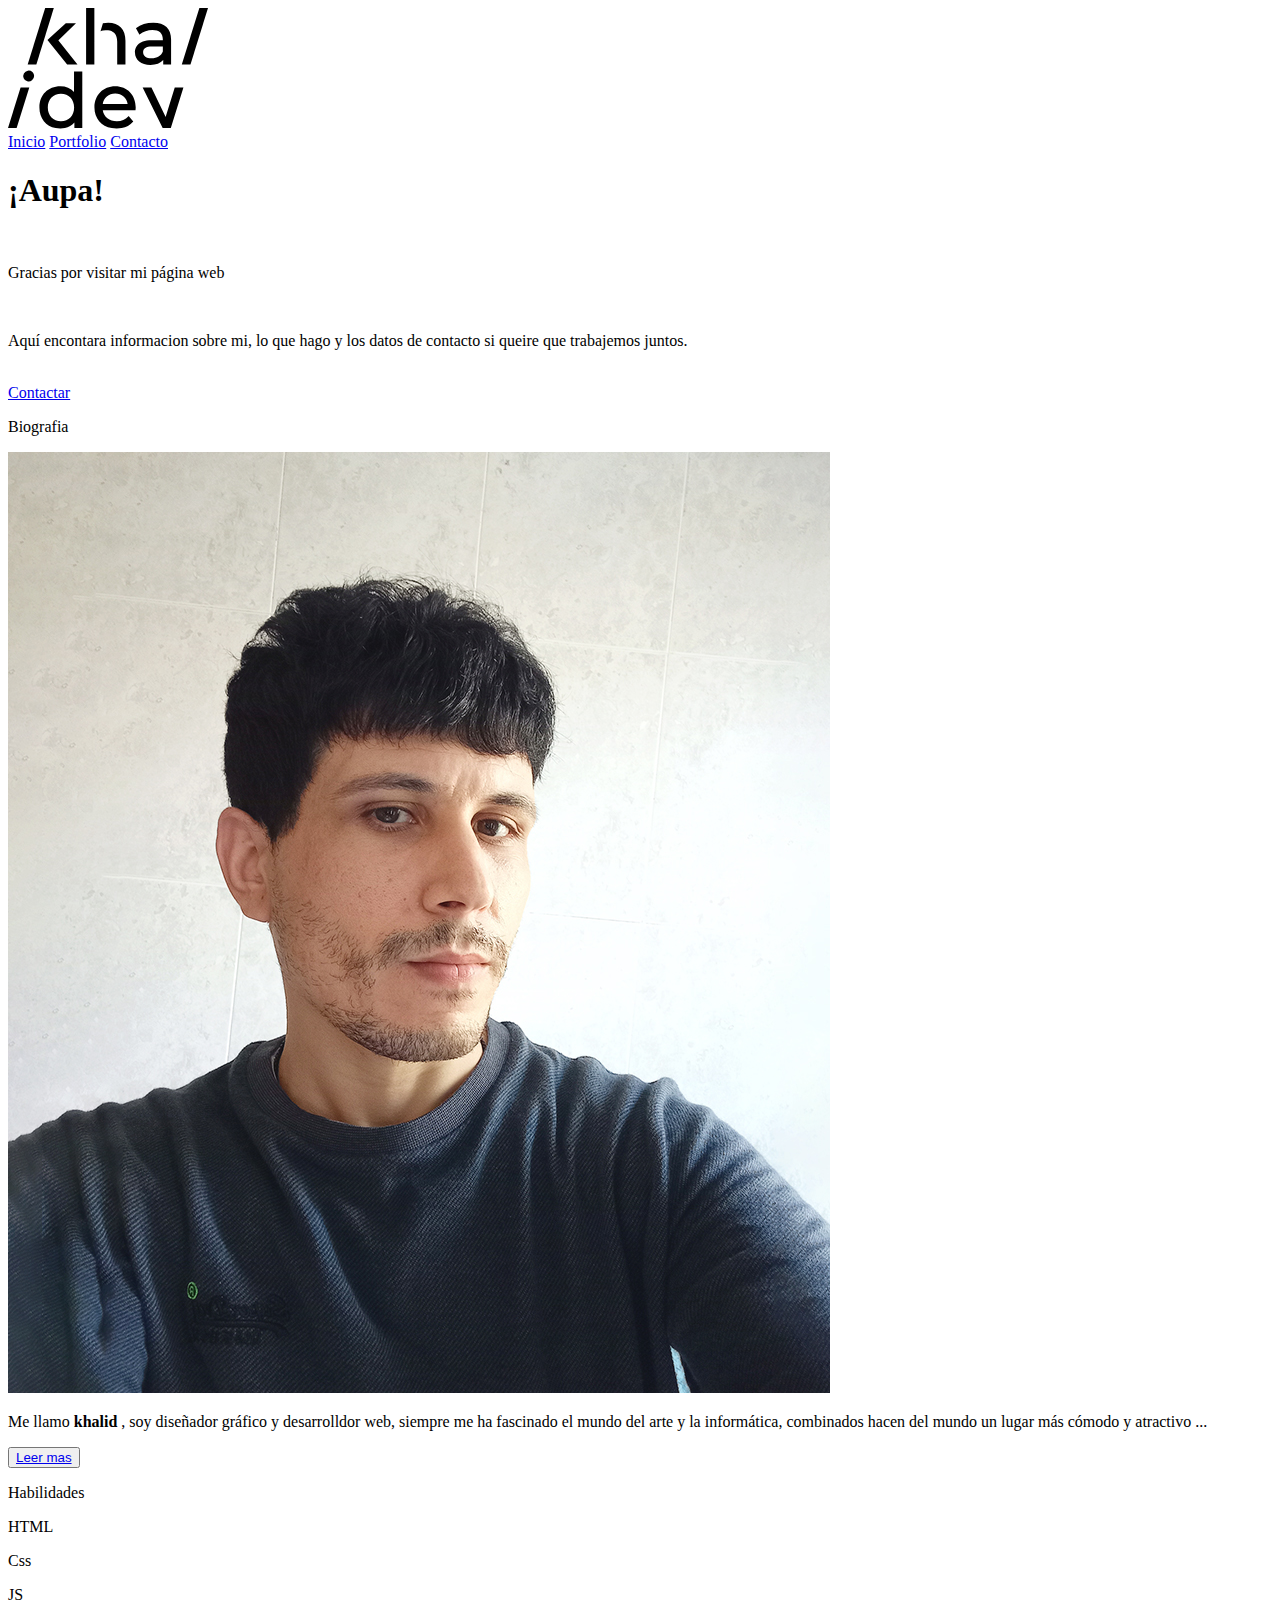
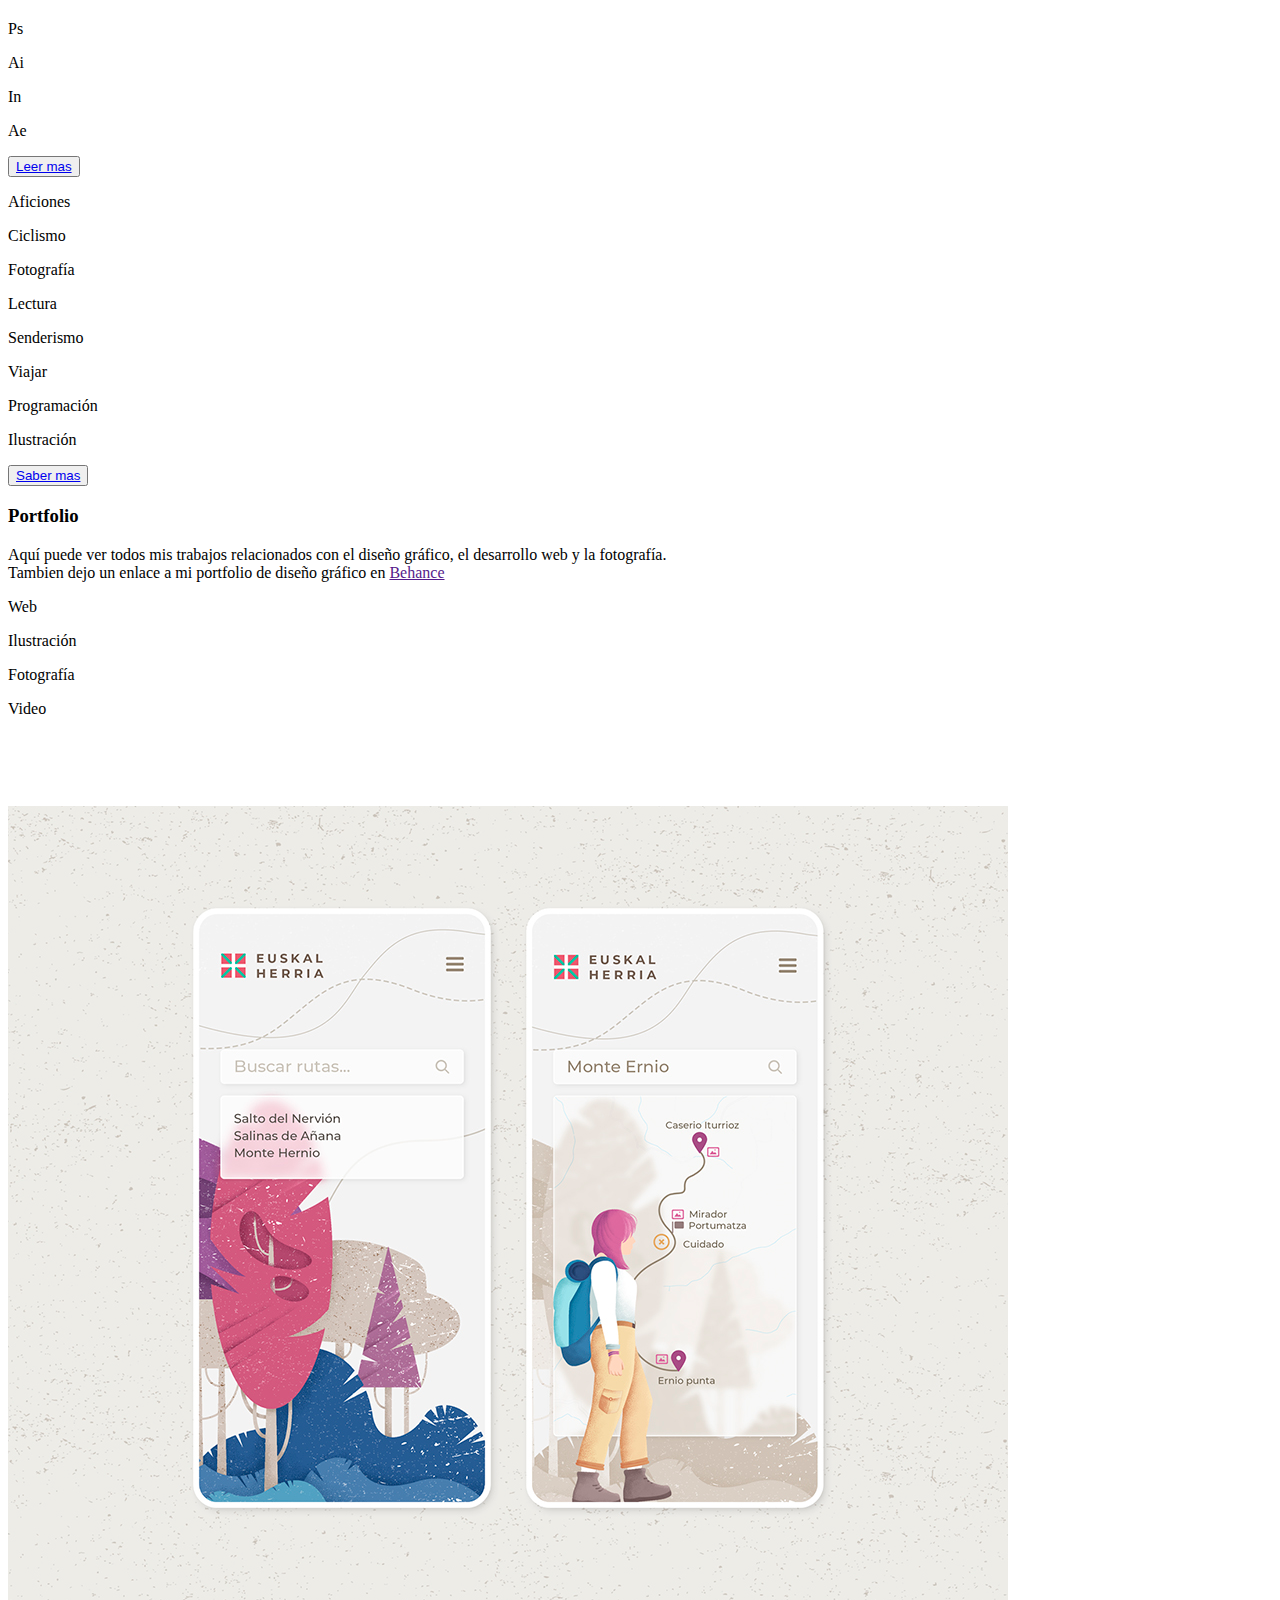
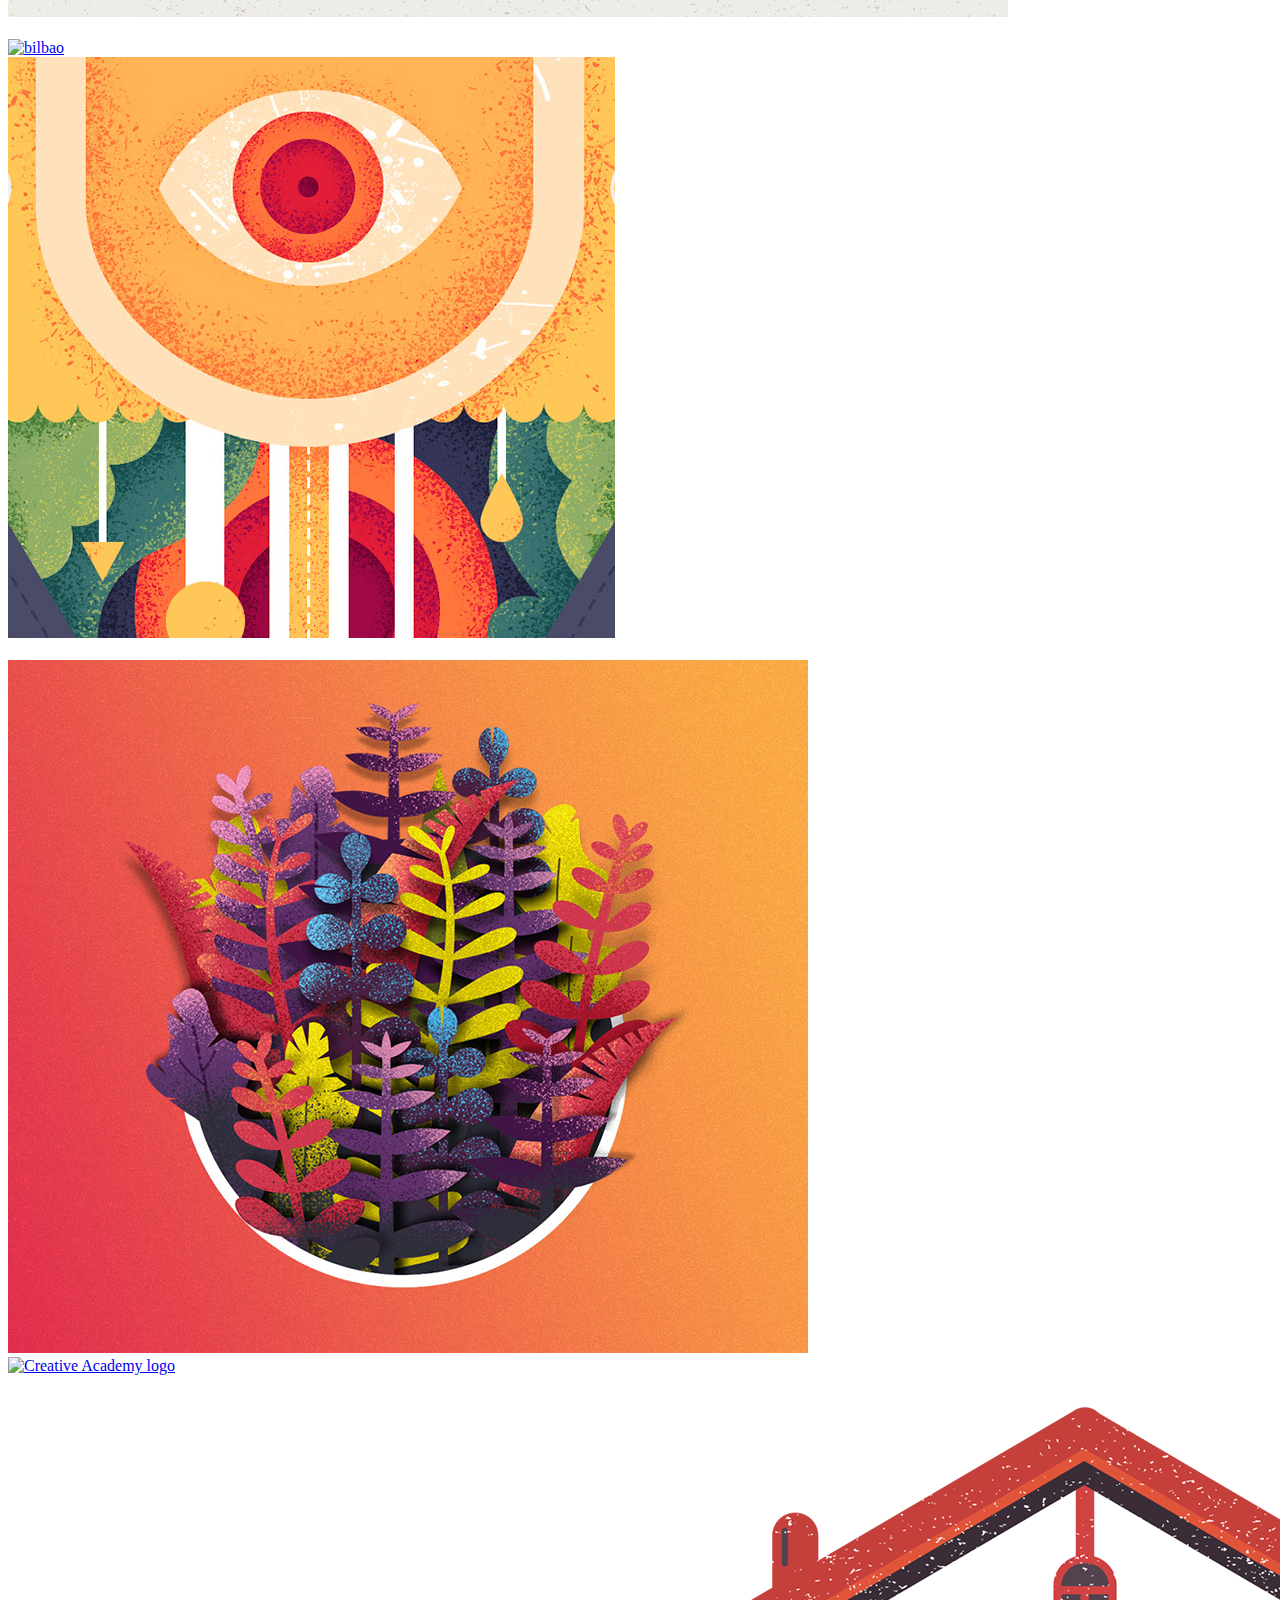
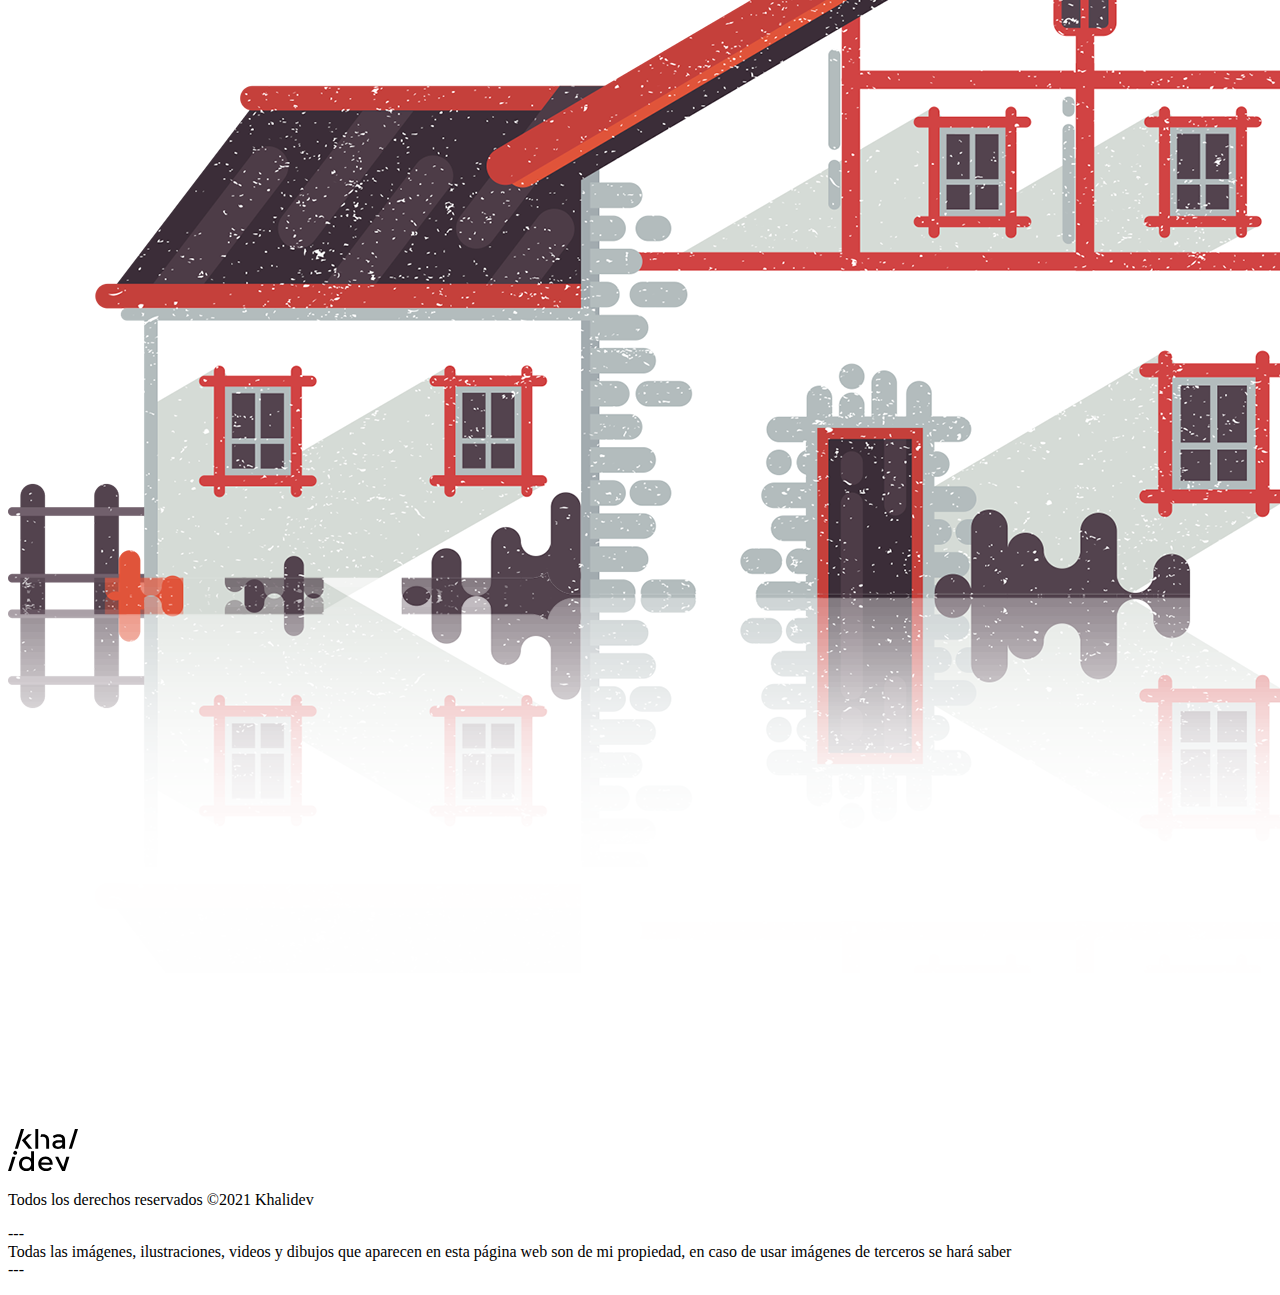
==== commit 3e589389: "Add files via upload" ====
--- a/index.html
+++ b/index.html
@@ -5,7 +5,7 @@
     <meta charset="UTF-8" />
     <meta http-equiv="X-UA-Compatible" content="IE=edge" />
     <meta name="viewport" content="width=device-width, initial-scale=1.0" />
-    <link rel="stylesheet" href="style.css" />
+    <link rel="stylesheet" href="style-index.css" />
     
     <link href="https://kit-pro.fontawesome.com/releases/v5.15.3/css/pro.min.css" rel="stylesheet">
     <title>Document</title>
@@ -40,50 +40,36 @@
      </nav> 
    
     </header>
-    
-      
+
+    <!-- HOME -->
 
       <section id="home" class="home">
-        
-
-        <div class="media">
-
-          <a href="https://www.behance.net/khalidev" target="_blanc"><i class="fab fa-behance"></i></a>
-          <a href="mailto:khalidev21@gmail.com"><i class="fal fa-envelope-open"></i></a>
-          <a href=""><i class="fab fa-instagram"></i></a>
-          <a href=""><i class="fab fa-whatsapp"></i></a>
-          <div class="linea"></div>
-         
-
-        </div>
     
         <div class="bienvenida">
-          <div class="bienvenida-ilustracion"><!-- ¡Hola! Gracias por visitar mi espacio personal, donde la simplicidad es la máxima expresión de la sofisticación.
- -->
-            <img id="coding" src="fotos/coding.png" alt="">
-            <img id="coding-dark" src="fotos/coding-dark.png" alt="">
-            </div>
-          </div>
-
-       
-
-          </div>
+        <div class="texto">
+          <h1>¡Aupa!</h1><br>
+          <p class="bold">Gracias por visitar mi página web</p><br>
+          <p>Aquí encontara informacion sobre mi, lo que hago y los datos de contacto si queire que trabajemos juntos.</p> <br>
+          <a href="#contacto">Contactar <i class="fas fa-chevron-left"></i></a>
+        </div>
+        </div>
+
        <div class="tarjetas" id="tarjetas">
          
 
        <article id="biografia" class="biografia">
           <div  class="a" id="biografia-a">
-            <i class="fas fa-user-astronaut"></i>
+            <i class="fas fa-user-cowboy"></i>
             <p>Biografia</p>
           </div>
           <div class="b">
-            <div class="imagen"><img src="fotos/khalid-img.jpg" width="80px">
+            <div class="imagen"><img src="fotos/khalid-img.jpg">
             </div>
             <div class="texto">
               
             
               <p> Me llamo <strong> khalid </strong>, soy diseñador gráfico y desarrolldor web, siempre me ha fascinado el mundo del arte y la informática, combinados hacen del mundo un lugar más cómodo y atractivo ... </p>
-              <button><a href="biografia.html"> Leer mas</a></button>
+              <button><a href="tarjetas.html"> Leer mas</a></button>
             </div>
           </div>
 
@@ -151,23 +137,32 @@
                 </div>
               </div>
             </div> 
-            <button> <a href="habilidades.html"> Leer mas</a></button>
+            <button> <a href="tarjetas.html"> Leer mas</a></button>
           </div>
           
 
        </article>
 
        <article id="aficiones" class="aficiones">
+         
           <div class="a" id="aficiones-a">
             <i class="far fa-bow-arrow"></i>
             <p>Aficiones</p>
           </div>
           <div class="b">
-           <div ><img src="fotos/aficiones.png" alt=""></div>
-           <button><a href="aficiones.html"> Saber mas</a></button>
-          </div>
-          
-        
+            <div class="b1">
+             <div class="af1"><i class="far fa-biking"></i><p>Ciclismo</p></div>
+             <div class="af2"><i class="far fa-camera-polaroid"></i><p>Fotografía</p></div>
+             <div class="af3"><i class="far fa-book-spells"></i><p>Lectura</p></div>
+             <div class="af4"><i class="far fa-tree-alt"></i> <p>Senderismo</p></div>
+             <div class="af5"><i class="far fa-plane"></i><p>Viajar</p></div>
+             <div class="af6"><i class="far fa-laptop-code"></i><p>Programación</p></div>
+             <div class="af7"><i class="far fa-bezier-curve"></i><p>Ilustración</p></div>
+            </div>
+           <div class="b2">
+           <button><a href="tarjetas.html"> Saber mas</a></button>
+          </div>
+          </div>
 
        </article>
        
@@ -175,15 +170,32 @@
       </div>
 
     </section>
+
+   <!-- PAGINA DE PORTFOILO -->
+
     <section id="portfolio" class="portfolio">
-      <article class="seleccion">
-        <div class="ilustracion" id="btn-ilustracion"><i class="fal fa-pencil-ruler"></i><p>Ilustración</p></div>
-        <div class="fotografia" id="btn-fotografia"><i class="fal fa-camera-retro"></i><p>Fotografía</p></div>
-       
+    <div class="portfolio-titulo" id="portfolio-titulo"> 
+      <div class="portfolio-titulo-a">
+        <i class="fas fa-bookmark"></i>
+        <h3>Portfolio</h3>
+      </div>
+      <div class="portfolio-titulo-b">
+        <p>Aquí puede ver todos mis trabajos relacionados con el diseño gráfico, el desarrollo web y la fotografía. <br> Tambien dejo un enlace a mi portfolio de diseño  gráfico en <a href="">Behance</a></p>
+      </div>
+      </div>
+    <div class="portfolio-cuerpo">
+
+      <article class="portfolio-menu" id="portfolio-menu"> 
+        <div id="dev"><i class="far fa-laptop-code"></i> <p>Web </p></div>
+        <div id="ilu"><i class="far fa-bezier-curve"></i><p>Ilustración</p></div>
+        <div id="fot"><i class="far fa-camera-polaroid"></i> <p>Fotografía</p></div>
+        <div id="dev"><i class="fas fa-film"></i> <p>Video</p></div>
       </article>
-      <article class="galeria" id="galeria-ilustracion">
-
-        <div><a href="https://www.behance.net/gallery/64428517/A-STRANGE-NIGHT" target="_blank"><img src="https://mir-s3-cdn-cf.behance.net/project_modules/1400_opt_1/34a15764428517.5ad1f5fb1f01d.jpg" alt=""></a></div>
+
+      <article class="galeria" id="galeria"> 
+        <div class="g-ilustracion" id="g-ilustracion">
+
+        <div><a href="https://www.behance.net/gallery/68455381/Fotogrfia-movil" target="_blank"><img src="https://mir-s3-cdn-cf.behance.net/project_modules/1400_opt_1/34a15764428517.5ad1f5fb1f01d.jpg" alt=""></a></div>
 
         <div><a href="https://www.behance.net/gallery/63080937/Ilustracion-monumentos-de-Avila-1" target="_blank"><img src="https://mir-s3-cdn-cf.behance.net/project_modules/1400_opt_1/d53bc663080937.5aa58a9c03fe1.jpg" alt=""></a></div>
 
@@ -208,9 +220,10 @@
 
         <div><a href="https://www.behance.net/gallery/54070207/Creative-Academy"target="_blank"><img src="https://mir-s3-cdn-cf.behance.net/project_modules/1400_opt_1/3d0aee54070207.594bd7dac47d6.jpg" alt="Creative Academy logo"></a>
         </div>
-
-      </article>
-      <article class="galeria" id="galeria-fotografia">
+        </div>
+
+     <!--  
+      <div class="g-fotografia" id="g-fotografia">
 
         <div><a href="https://www.behance.net/gallery/68455381/Fotogrfia-movil" target="_blank"><img src="https://mir-s3-cdn-cf.behance.net/project_modules/disp/988441123672355.60f320af1714e.jpg" alt="Cerveza-Bici"></a></div>
 
@@ -239,22 +252,26 @@
         </div>
         <div><a href="https://www.behance.net/gallery/68455381/Fotogrfia-movil"target="_blank"><img src="https://mir-s3-cdn-cf.behance.net/project_modules/disp/16a2c8123672355.60f320ae775c3.jpg" alt="Tranvia"></a>
         </div>
-
-      </article>
-      
-      
+        </div>-->
+        </article> 
+    </div>
     </section>
+
+<!-- PAGINA DE CONTACTO -->
+
     <section id="contacto" class="contacto">
       <article class="lienzo">
        
-        
         <div class="formulario">
-          <iframe src="https://www.google.com/maps/embed?pb=!1m18!1m12!1m3!1d46798.21063918236!2d-2.7121776652515006!3d42.85409453656936!2m3!1f0!2f0!3f0!3m2!1i1024!2i768!4f13.1!3m3!1m2!1s0xd4fc2377d3d8f5b%3A0x9c6eb78c91ab49c9!2sVitoria-Gasteiz%2C%20%C3%81lava!5e0!3m2!1ses!2ses!4v1626201306445!5m2!1ses!2ses" width="100%" height="100%" style="border-radius: 5px;" allowfullscreen="" loading="lazy"></iframe>
+          
         </div>
         <div class="ilustracion"><img id="etxe" src="fotos/etxe2.png" alt=""></div>
       </article>
 
     </section>
+
+    <!-- FOOTER -->
+    
     <footer>
       <div ><svg class="logofoter" width="70px" xmlns="http://www.w3.org/2000/svg" viewBox="0 0 335.18 202.03"><defs>
         <linearGradient id="grad1"
